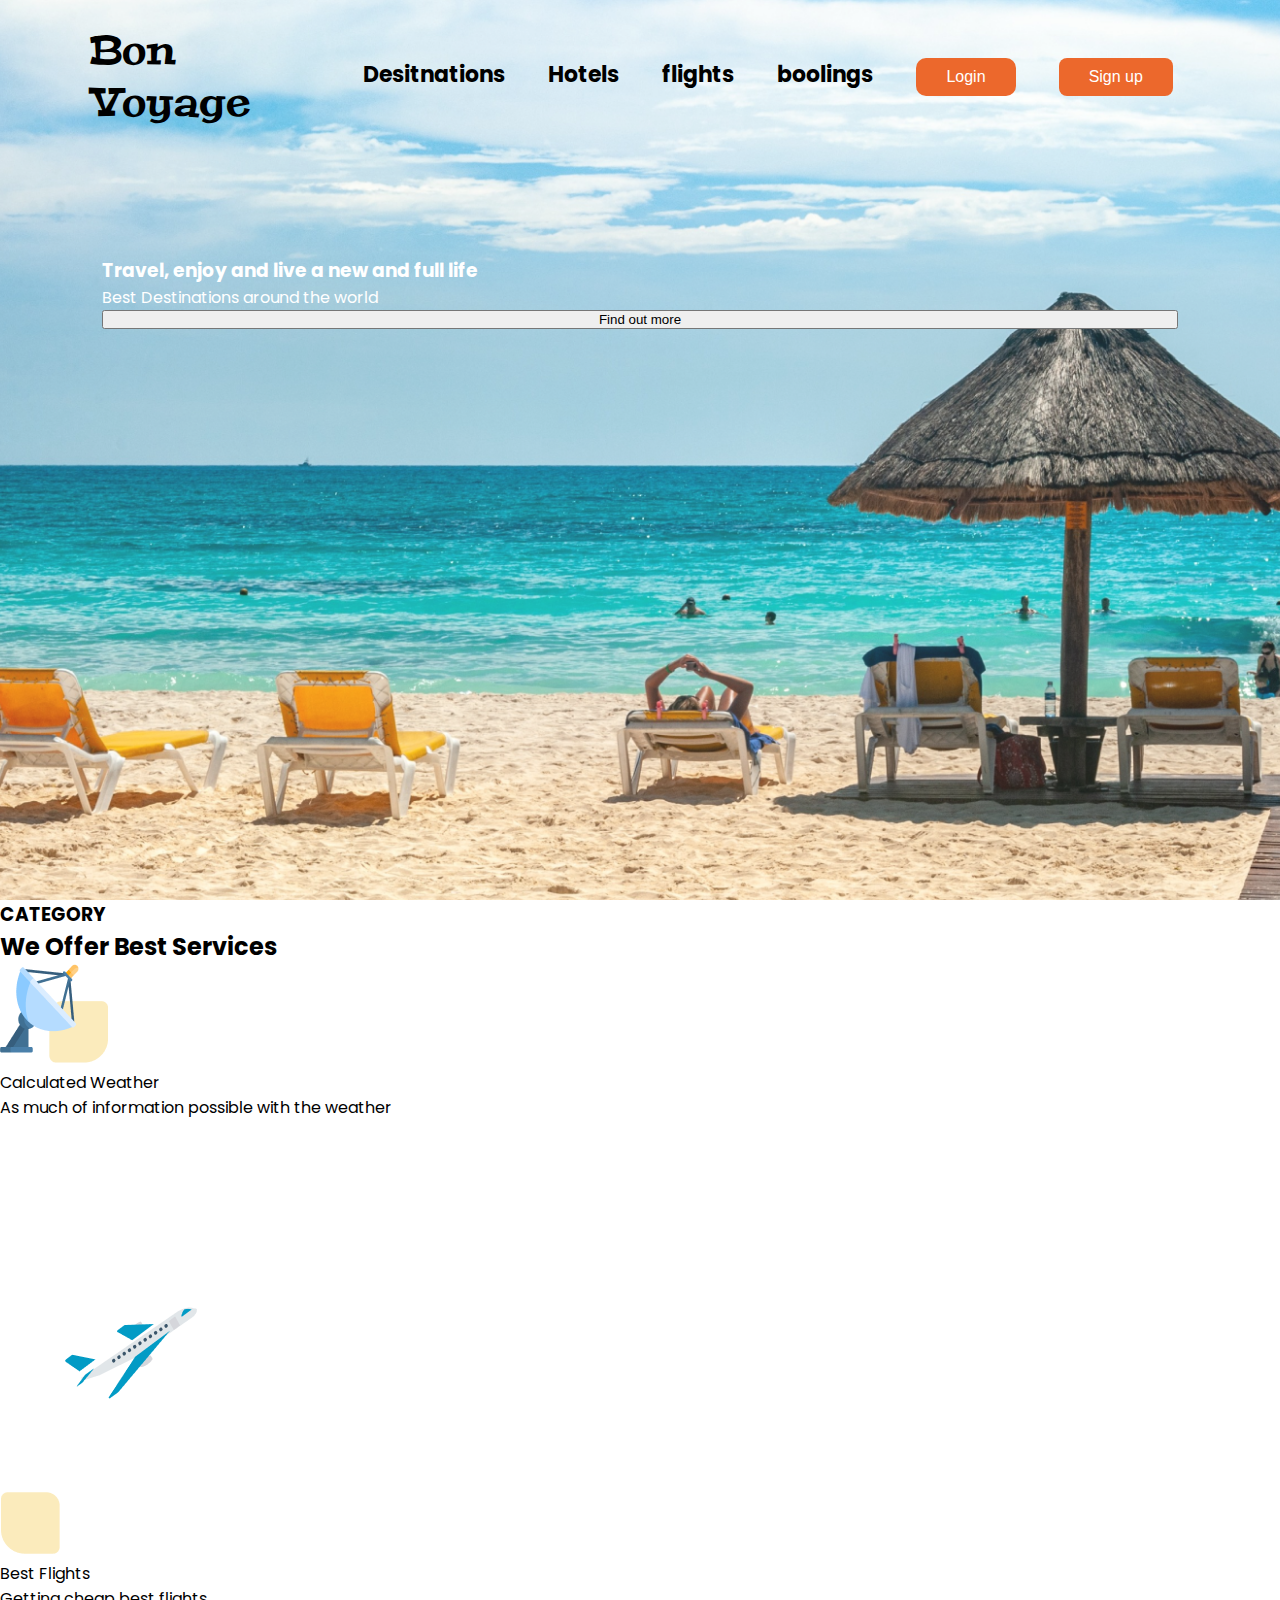
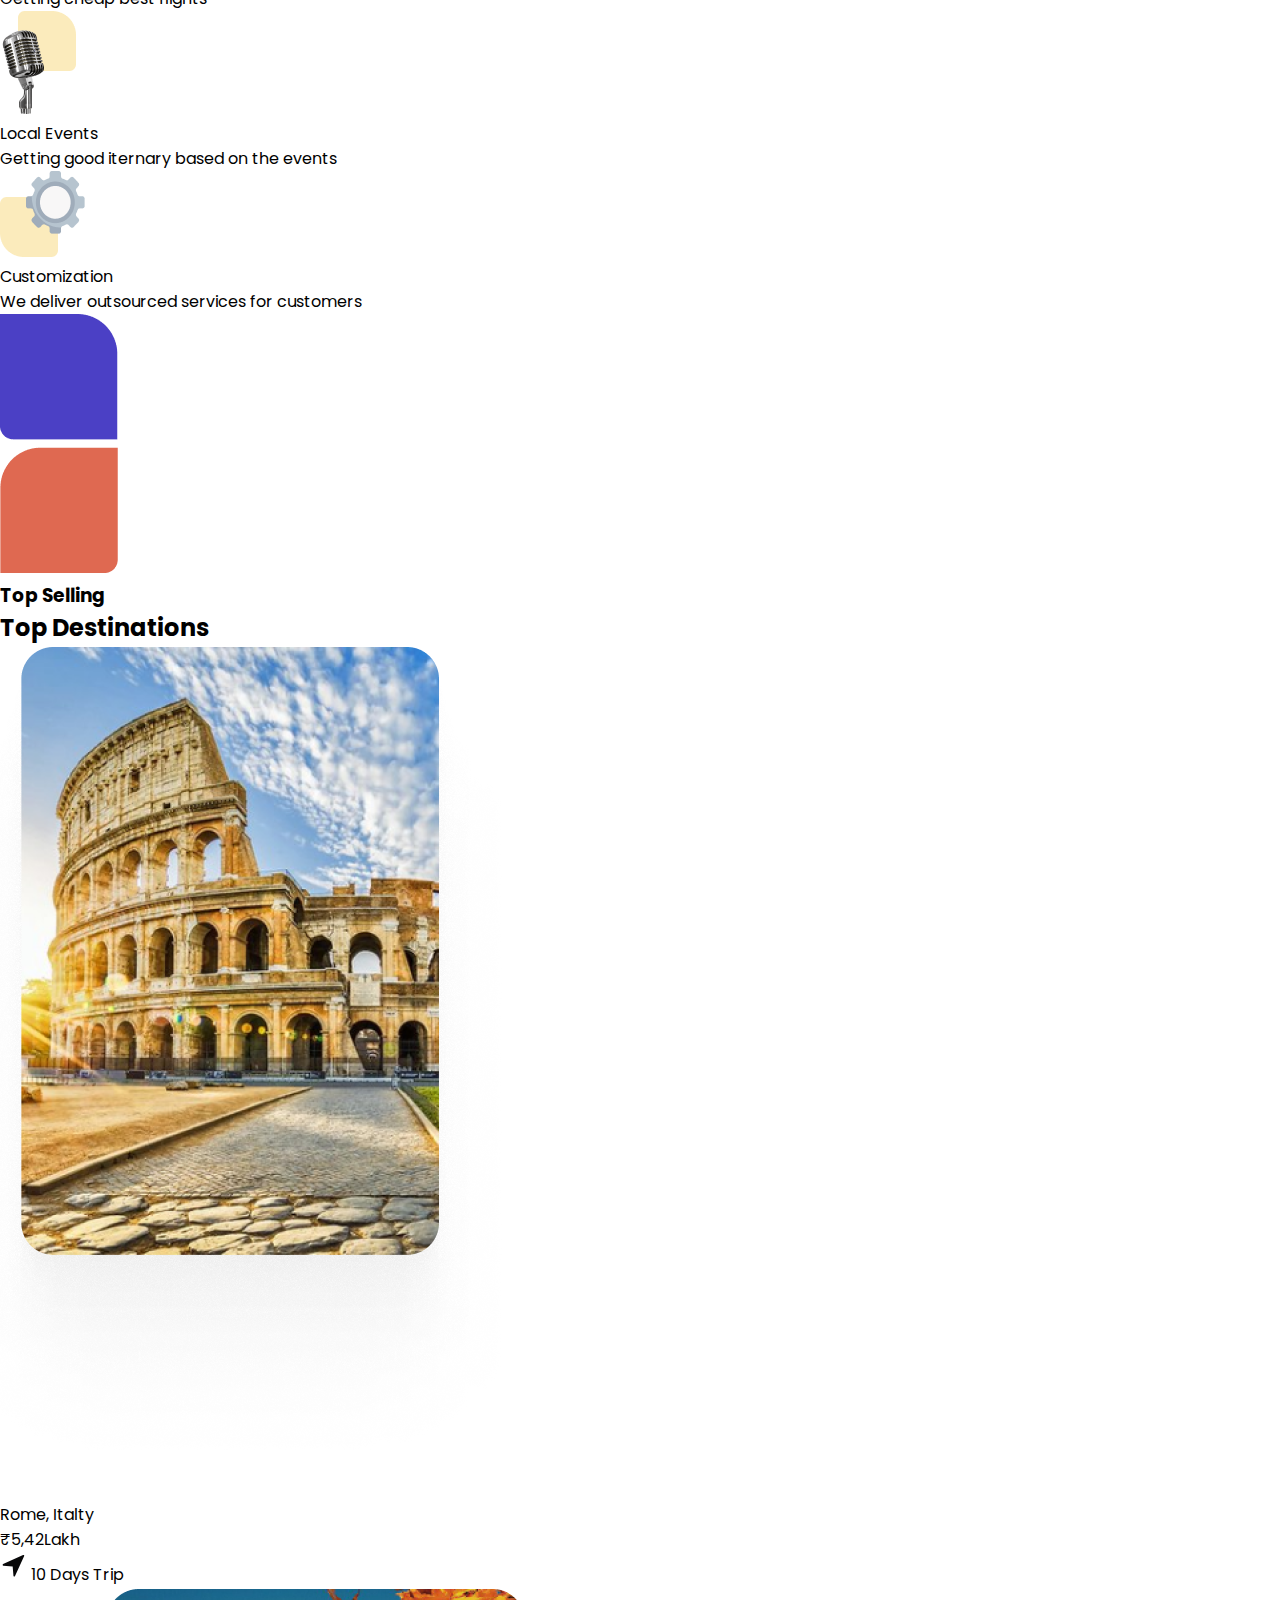
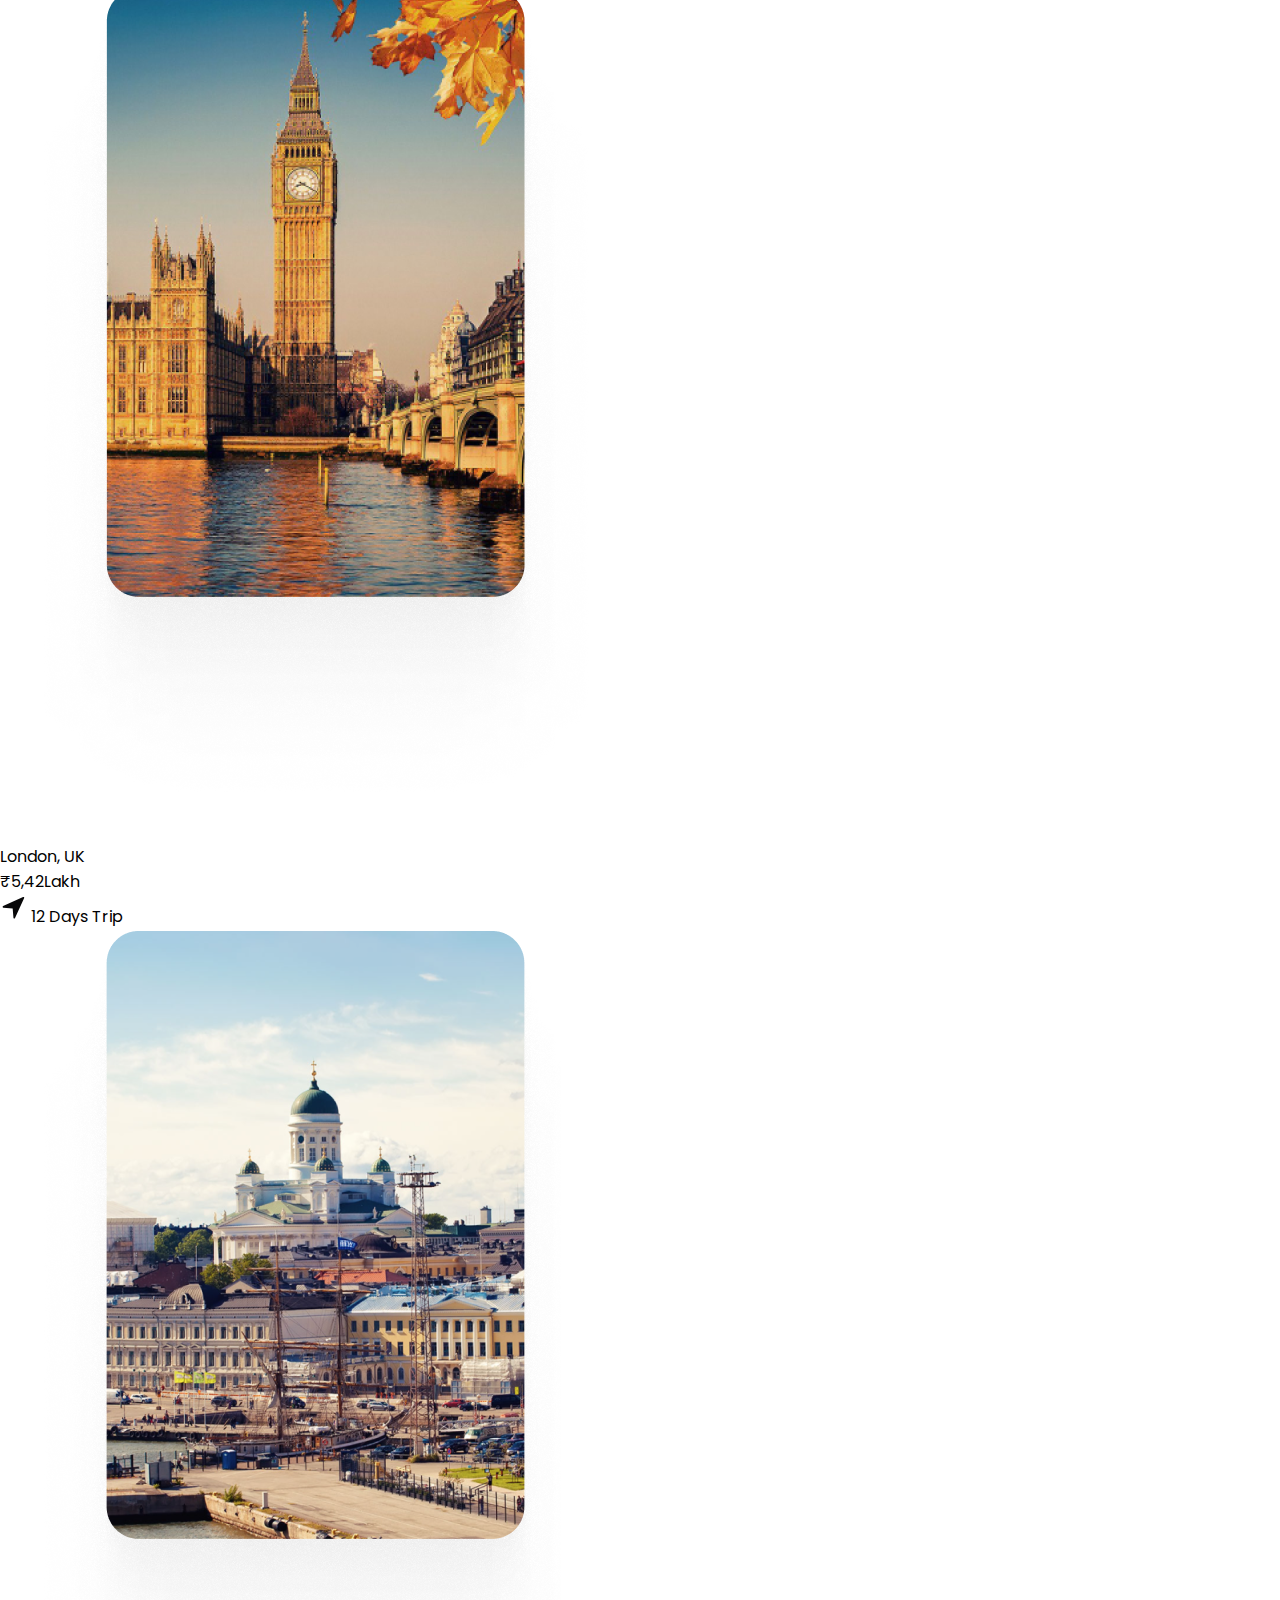
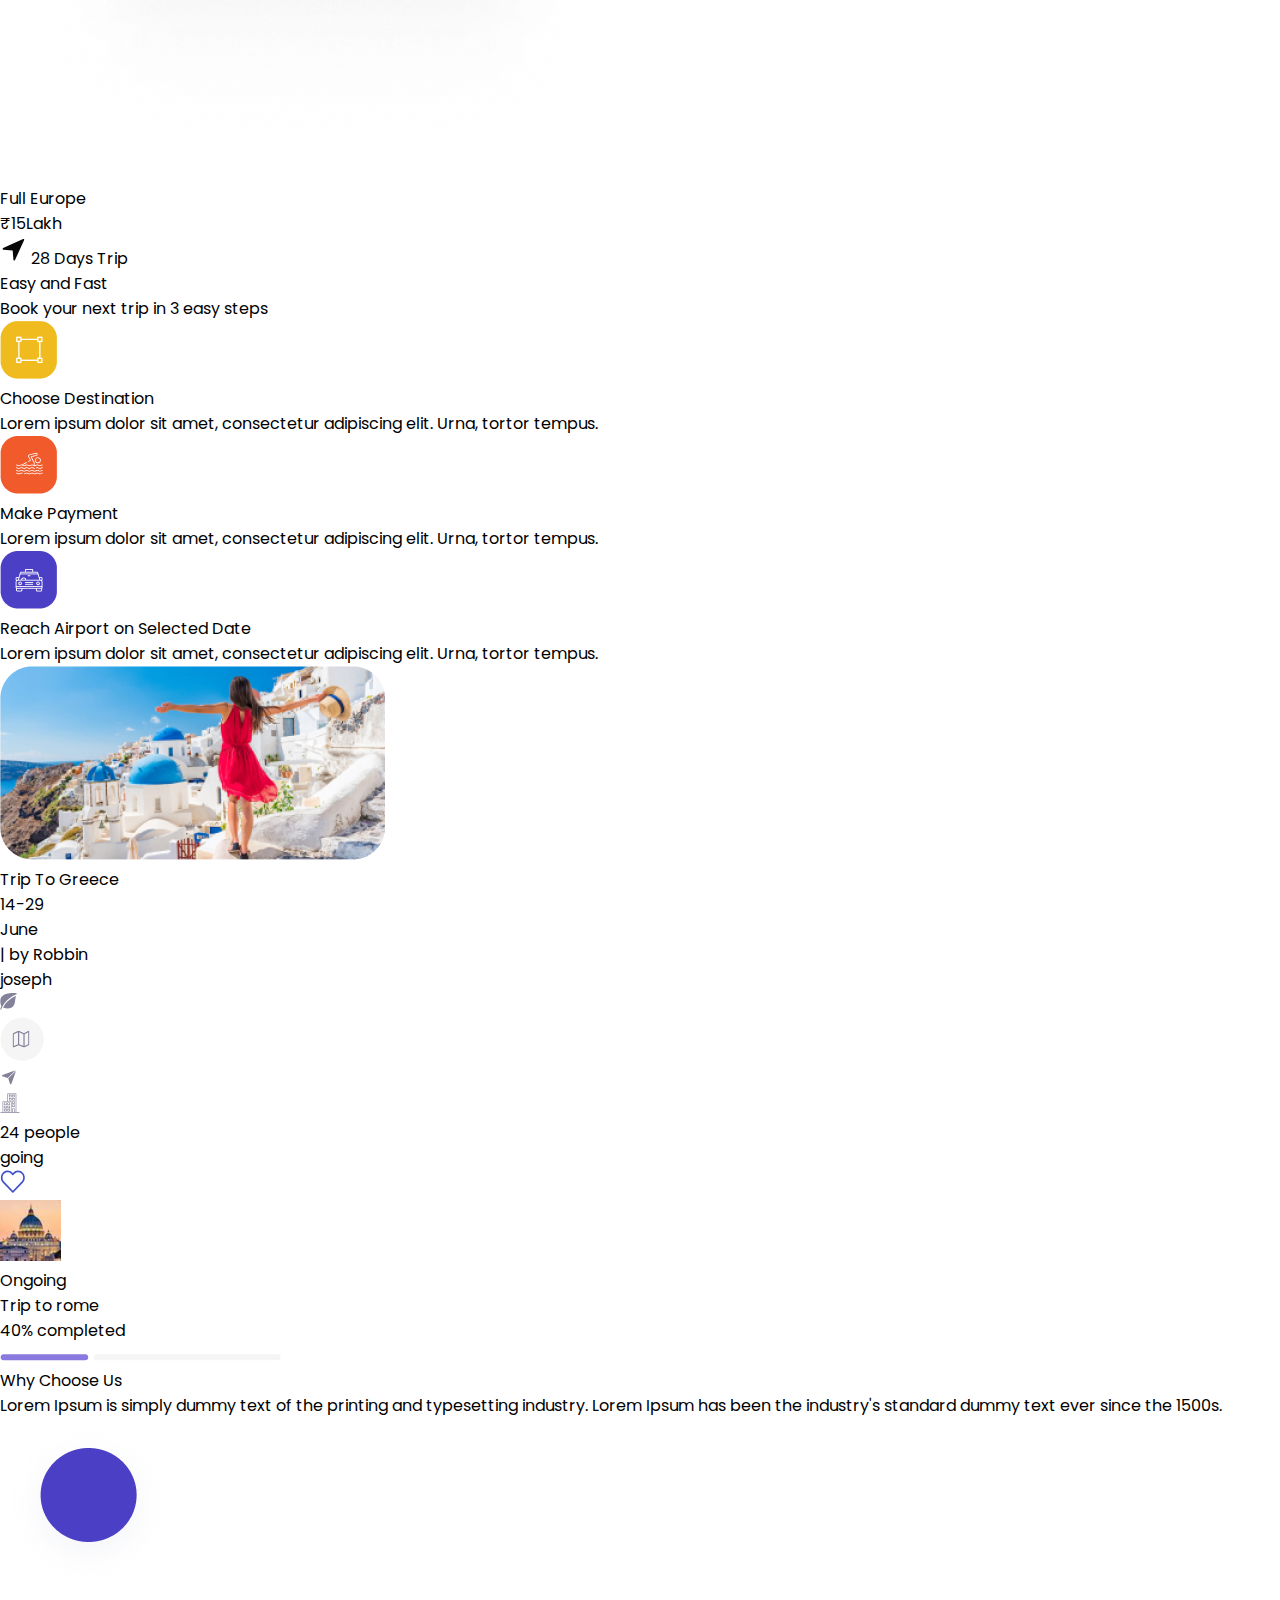
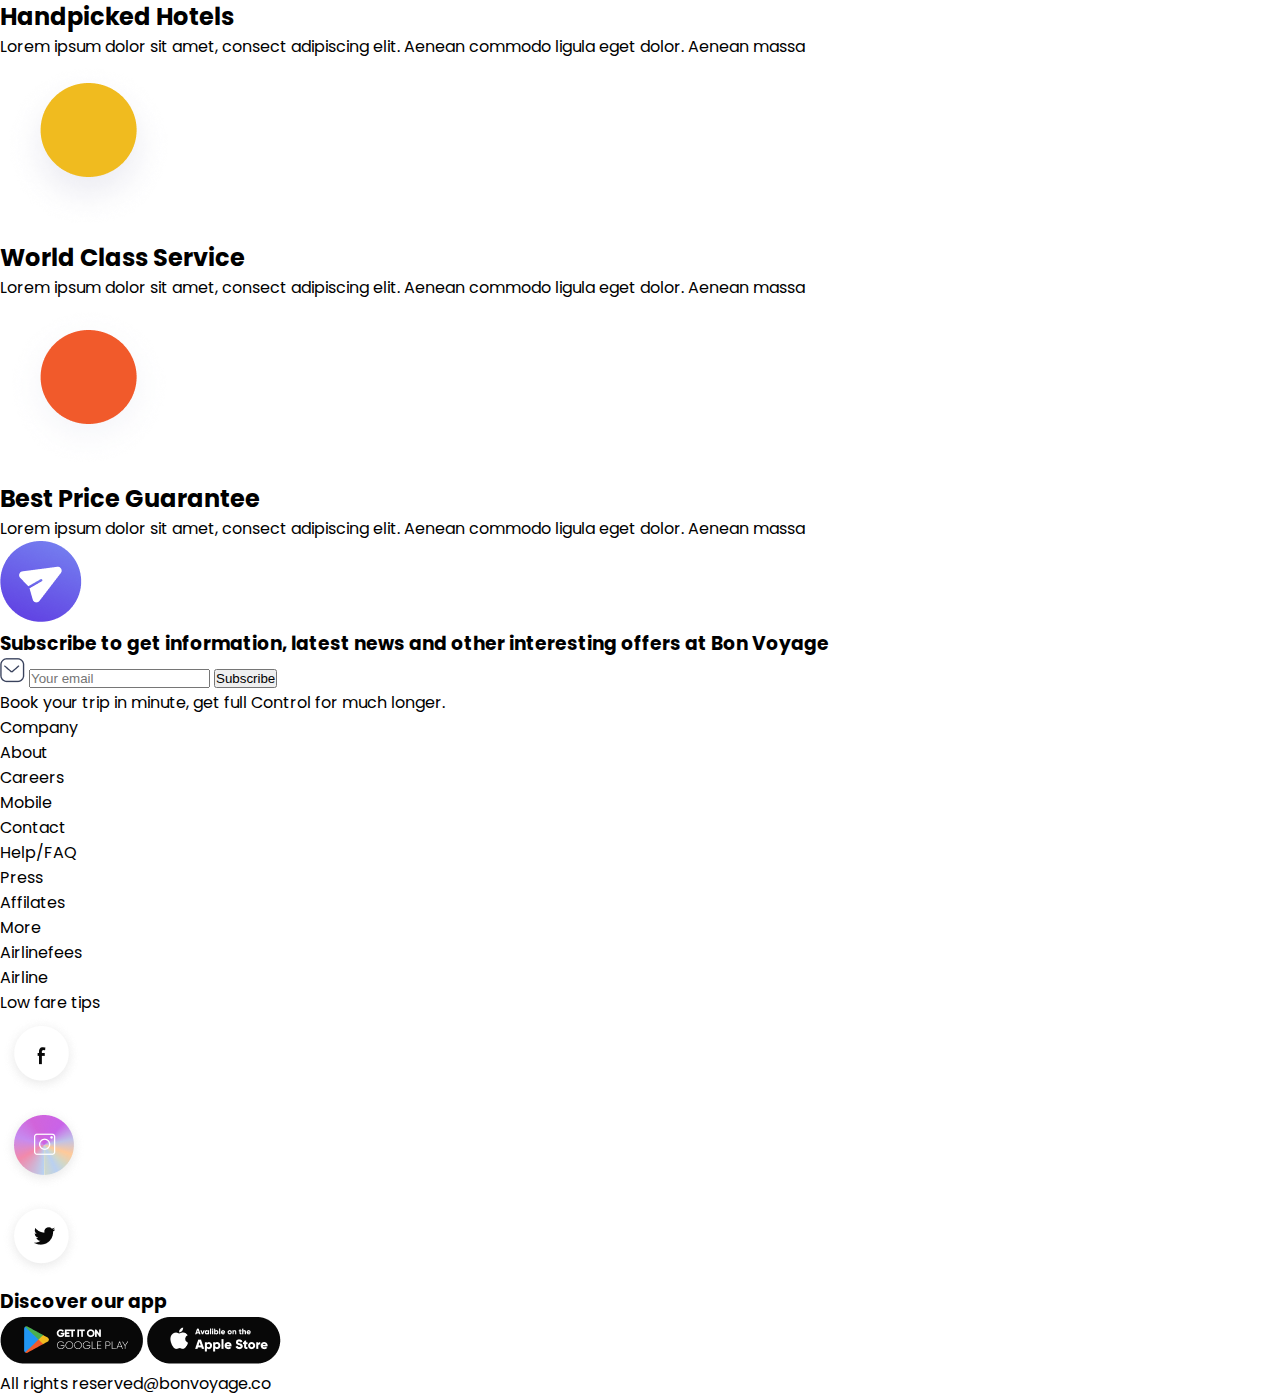
==== task.html @ 0982cab0 "successfully created" ====
<!DOCTYPE html>
<html lang="en">

<head>
  <meta charset="UTF-8">
  <meta name="viewport" content="width=device-width, initial-scale=1.0">
  <title> Travel Landing page </title>
  <link rel="stylesheet" href="./task.css">
  <link rel="preconnect" href="https://fonts.googleapis.com">
  <link rel="preconnect" href="https://fonts.gstatic.com" crossorigin>
  <link href="https://fonts.googleapis.com/css2?family=Montserrat&family=Peralta&family=Poppins:
wght@400;500;600;700&display=swap" rel="stylesheet">
</head>

<body>
  <div class="full-webpage">
    <!-- start header page -->
<section class="main-hero">
    <div class="header">

      <!-- nav bar stars here -->

      <nav class="nav-bar">
        <div class="main-logo">Bon Voyage </div>
        <ul class="nav-items">
          <li>
            <a href="#">Desitnations</a>
          </li>
          <li>
            <a href="#">Hotels</a>
          </li>
          <li>
            <a href="#">flights</a>
          </li>
          <li>
            <a href="#">boolings</a>
          </li>
          <li>
            <button class="login-btn" <a href="#" target="_blank"> Login </a> </button>
          </li>
          <li>
            <button class="signup-btn" <a href="#" target="_blank"> Sign up </a> </button>
          </li>
        </ul>
      </nav>
      <!-- nav bar ends here -->
      <div class=" content-header">

        <h3> Travel, enjoy and live a new and full life </h3>
        <p class="small-lines"> Best Destinations around the world </p>
        <button> <a href="#" class="btn-findoutmore">Find out more</a> </button>

      </div>

    </div>
    <!--  header page ends here -->
</section>
    <!-- category-section starts here -->

    <div class=" category-section ">
      <h3>CATEGORY</h3>
      <h2>We Offer Best Services</h2>
      <div class="categorys">

        <div class="category-detials">
          <img src="./images/Calculated Weather  image.png" alt="Calculated Weather image">
          <p clas="category-name"> Calculated Weather </p>
          <p class="catagry-discription "> As much of information possible with the weather </p>
        </div>

        <div class="category-detials">
          <img src="./images/flight bg.png" alt="">
          <img src="./images/best flights image.png" alt="best flight image">
          <p class="category-name"> Best Flights </p>
          <p class="catagry-discription"> Getting cheap best flights </p>
        </div>

        <div class="category-detials">
          <img src="./images/local events image.png" alt="local events image">
          <p class="category-name"> Local Events </p>
          <p class="catagry-discription"> Getting good iternary based on the events </p>

        </div>

        <div class="category-detials">
          <img src="./images/Customization image.png" alt="Customization image">
          <p class="category-name"> Customization </p>
          <p class="catagry-discription"> We deliver outsourced services for customers </p>

        </div>

        <div class="blue-top">
          <img src="./images/blue border.png" alt="blue border" srcset="">
        </div>
        <div class="red-bottom">
          <img src="./images/red border.png" alt="red border">
        </div>

      </div>

    </div>

    <!-- category-section ends here -->


    <!-- Top Selling section starts here -->

    <div class="top-selling-section">
      <h3> Top Selling </h3>
      <h2> Top Destinations </h2>
      <div class="top-destinations">

        <div class="destinations-name">
          <img src="./images/rome italy image.png" alt="rome italy image">
          <p class="contry-name"> Rome, Italty </p>
          <p class="price"> ₹5,42Lakh </p>
          <img src="./images/arrow icon.svg" alt="arrow icon"> 10 Days Trip

        </div>

        <div class="destinations-name">
          <img src="./images/london UK image.png" alt="london uk image">
          <p class="contry-name"> London, UK </p>
          <p class="price"> ₹5,42Lakh </p>
          <img src="./images/arrow icon.svg"> 12 Days Trip


        </div>

        <div class="destinations-name">
          <img src="images/full erope image.png" alt=" full eroupe">
          <p class="contry-name"> Full Europe </p>
          <p class="price"> ₹15Lakh </p>
          <img src="./images/arrow icon.svg"> 28 Days Trip
        </div>


      </div>

    </div>

    <!-- top selling section end here -->

    <!-- booking section starts here -->

    <div class="bookig-section">

      <!-- left part starts here -->
      <div class="left-part">
        <p class="subtopick"> Easy and Fast</p>
        <p class=main-topick> Book your next trip
          in 3 easy steps</p>

        <div class="booking-steps">
          <div class="step">
            <img src="./images/Choose Destination image.png">
            <p class="method"> Choose Destination </p>
            <p class="method-dis"> Lorem ipsum dolor sit amet, consectetur
              adipiscing elit. Urna, tortor tempus. </p>

          </div>

          <div class="step">
            <img src="./images/Make Payment image.png">
            <p class="method">Make Payment </p>
            <p class="method-dis"> Lorem ipsum dolor sit amet, consectetur
              adipiscing elit. Urna, tortor tempus. </p>

          </div>

          <div class="step">
            <img src="./images/Reach Airport on Selected Date image.png">
            <p class="method"> Reach Airport on Selected Date </p>
            <p class="method-dis"> Lorem ipsum dolor sit amet, consectetur
              adipiscing elit. Urna, tortor tempus. </p>

          </div>




        </div>
      </div>
      <!-- left part end here -->

      <!-- right part starts here  -->

      <div class="right-part">
        <div class="tripto-greece">
          <img src="./images/trip to greece image (1).png">
          <p class="greece-tittle"> Trip To Greece </p>
          <p class="date"> 14-29
            <br>June
          </p>
          <p class="per-name"> | by Robbin <br> joseph</p>
          <ul class="icons">
            <li> <img src="./images/leaf 1.svg" alt="leaf icon"> </li>
            <li> <img src="./images/map icon.svg" alt="map icon"> </li>
            <li> <img src="./images/send 2.svg" alt="send icon"></li>
          </ul>
          <img src="./images/building 1.svg">
          <p> 24 people <br>going</p>
          <img src="./images/heart (6) 1.svg" alt="">

        </div>
        <div class="tipto-rome">
          <img src="./images/trip to rome image.png" alt="rome image">
          <p class="ongoing"> Ongoing </p>
          <p class="tittle-rome"> Trip to rome</p>
          <p class="abt-rome"> <span>40%</span> completed</p>
          <img src="./images/blue line.svg">
          <img src="./images/wthite line.svg" alt="">
        </div>

      </div>
      <!-- right part ends here -->
    </div>

    <!-- booking section ends here -->

    <!-- why choose us section starts here  -->
    <div class="Why-Choose-Us">
      <p class=" choose-us-tittle">Why Choose Us</p>
      <p class="choose-us-sub"> Lorem Ipsum is simply dummy text of the printing and typesetting industry.
        Lorem Ipsum has been the industry's standard dummy text ever since the 1500s.</p>
    </div>

    <!-- why choose us section ends here  -->

    <!-- review section starts here -->
    <div class="review">
      <div class="review-type">
        <img src="images/Handpicked Hotels bg image (1).png">
        <img src="./images/Handpicked Hotels cnter image.png">
        <h2 class="review-heading"> Handpicked Hotels</h2>
        <p class="rew=view-dis"> Lorem ipsum dolor sit amet, consect adipiscing elit.
          Aenean commodo ligula eget dolor. Aenean massa</p>
      </div>
      <div class="review-type">
        <img src="./images/World Class Service bg image.png">
        <img src="./images/World Class Service center image.png">
        <h2 class="review-heading"> World Class Service</h2>
        <p class="rew=view-dis"> Lorem ipsum dolor sit amet, consect adipiscing elit.
          Aenean commodo ligula eget dolor. Aenean massa</p>

      </div>
      <div class="review-type">
        <img src="./images/Best Price Guarantee bg image.png">
        <img src="./images/Best Price Guarantee center image.png">
        <h2 class="review-heading"> Best Price Guarantee</h2>
        <p class="rew=view-dis"> Lorem ipsum dolor sit amet, consect adipiscing elit.
          Aenean commodo ligula eget dolor. Aenean massa</p>
      </div>

    </div>
    <!-- review section ends here -->

    <!-- Subscribe section starts here -->

    <div class="subscribe">
      <img src="./images/messege logo.png">
      <h3 class="subscribe-tittle"> Subscribe to get information, latest news and other
        interesting offers at Bon Voyage</h3>
      <div class="submition-box">
        <img src="./images/email logo.png">
        <input type="email" class="email" placeholder="Your email">
        <button class="subscribe-btn"> Subscribe </button>
      </div>
    </div>
    <!-- Subscribe section ends here -->

    <!-- footer starts here -->
    <div class="footer">
      <p class="p-content">Book your trip in minute, get full
        Control for much longer.
      </p>
      <div footer-data>
        <ul class="detials"> Company
          <li>About</li>
          <li>Careers</li>
          <li>Mobile</li>
        </ul>
        <ul class="detials"> Contact
          <li>Help/FAQ</li>
          <li>Press</li>
          <li>Affilates</li>
        </ul>
        <ul class="detials"> More
          <li>Airlinefees</li>
          <li>Airline</li>
          <li>Low fare tips</li>
        </ul>
        <div class="footer-right">
          <div class="social-media">
            <div class="fb-icon">
              <a href="#" target="_blank"> <img src="./images/fb icon.png">
            </div>
            <div class="insta-icon">
              <a href="#" target="_blank"> <img src="./images/insta icon.png">

            </div>
            <div class="twitter">
              <a href="#" target="_blank"> <img src="./images/twitter icon.png">

            </div>

          </div>

          <h3 class="media-dis"> Discover our app </h3>

          <div class="store">
            <a href="#" target="_blank"> <img src="./images/play store image.png"></a>
            <a href="#" target="_blank"> <img src="./images/apple store image.png"></a>

          </div>

        </div>


      </div>
      <p class="all-rights">All rights reserved@bonvoyage.co</p>
    </div>
    <!-- footer ends here -->

  </div>



</body>

</html>
---- task.css ----
*{
   margin:0;
   padding: 0;
   box-sizing: border-box;
 }
 body{
   font-family: 'Poppins', sans-serif;
 }
 .main-hero {
   background: url("./images/task\ bg\ image.png");
   width: 100%;
   height: 100vh;
   background-position: center;
   background-repeat: no-repeat;
   background-size: cover;
}
/* .main-hero::before{
   content: "";
  position: absolute;
  left: 0; right: 0;
  top: 0; bottom: 0;
  background: rgba(0,0,0,.5);
} */
 .main-logo{
   font-family: Peralta;
   font-size: 40px;
   font-weight: 400;
   line-height: 52px;
   letter-spacing: 0em;
   text-align: left;
   padding: 25px;
   display: inline-block;
   width: 20%;
 }
.nav-bar{
   display: flex;
   justify-content: center;
   align-items: center;
}
ul.nav-items {
   display: flex;
   justify-content: space-evenly;
   width: 70%;
}
button.login-btn {
   background: #EC682C;
   color: #fff;
   padding: 10px 30px;
   outline: none;
   border: none;
   font-size: 16px;
   border-radius: 10px;
   cursor: pointer;
}
button.signup-btn{
   background: #EC682C;
   color: #fff;
   padding: 10px 30px;
   outline: none;
   border: none;
   font-size: 16px;
   border-radius: 8px;
   cursor: pointer;
}
a{
   text-decoration: none;
   color: #000;
}
li {
   list-style-type: none;
}
.nav-items li a{
   color:#000;
   font-weight:700;
   font-size: 22px;
}
.content-header {
   display: flex;
   justify-content: center;
   flex-direction: column;
   margin: 52px;
   /* background-color: #000; */
   color: #fff;
   padding: 50px;
}
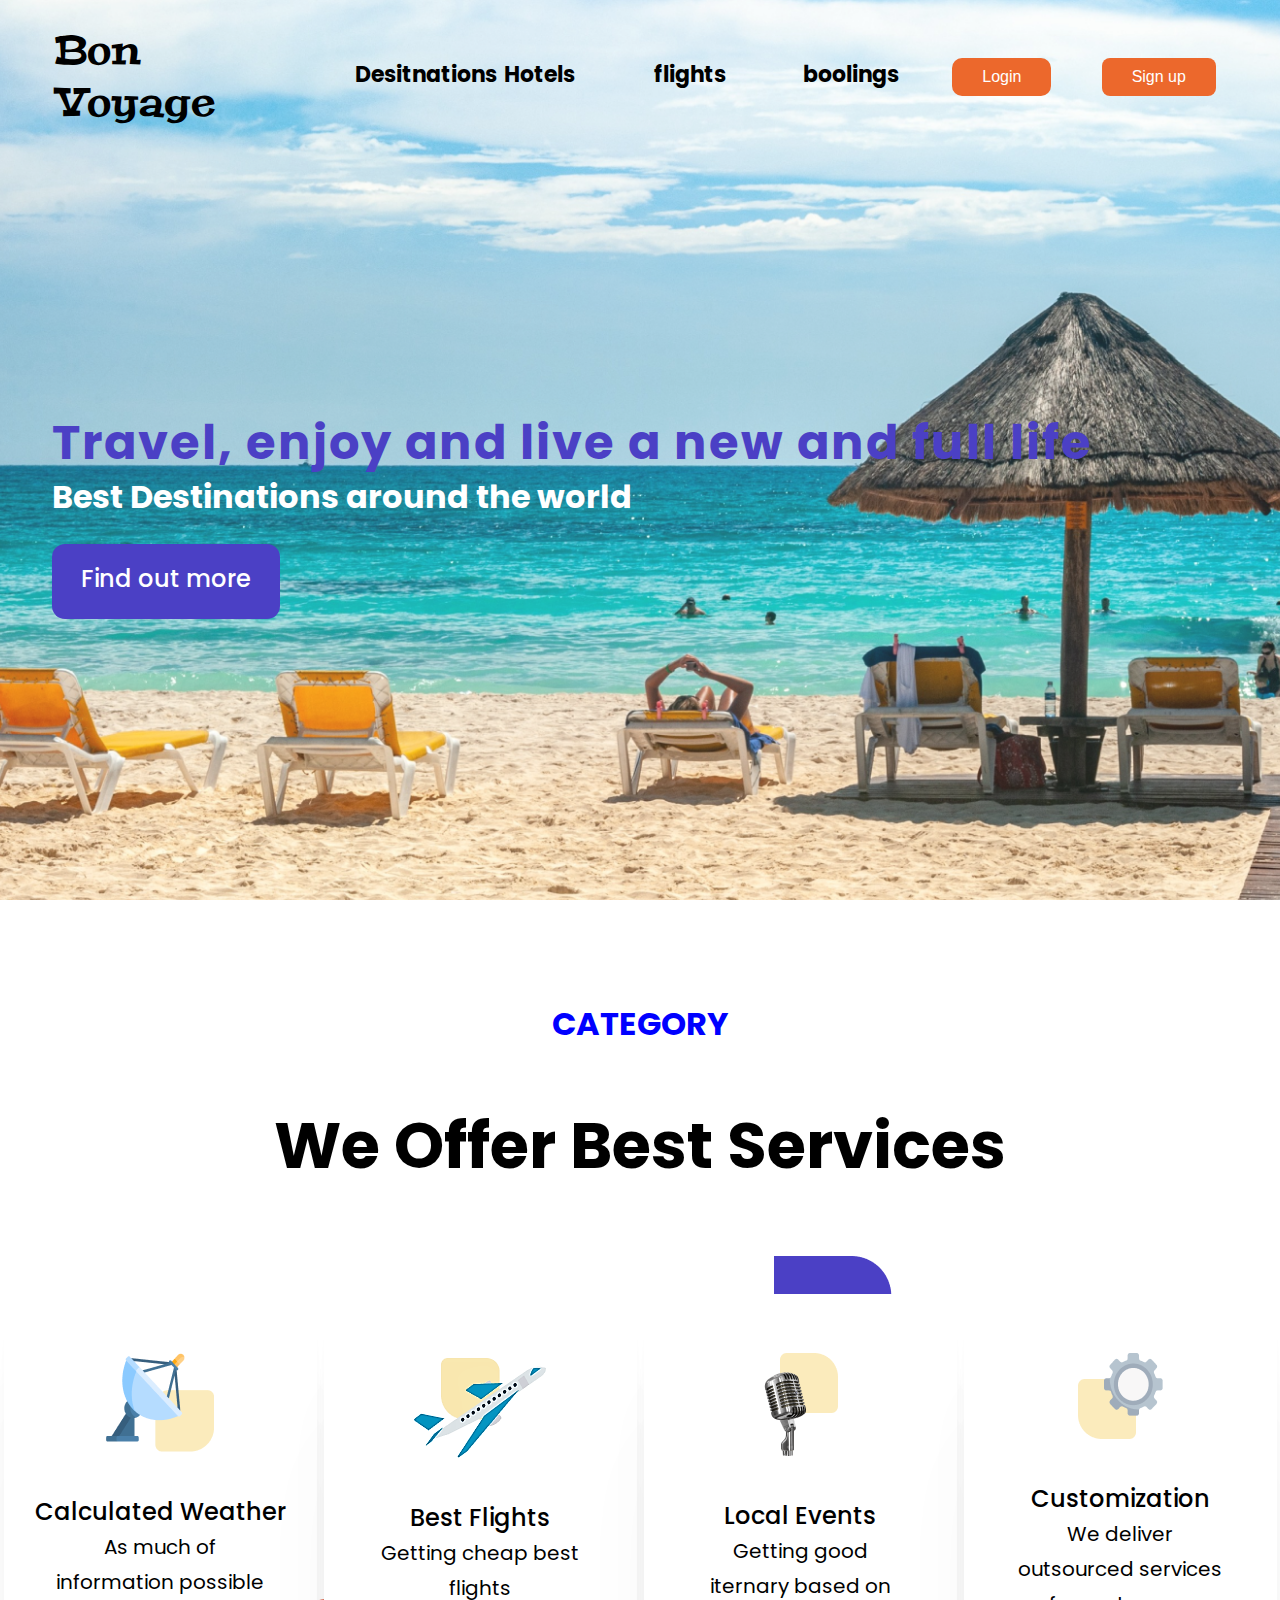
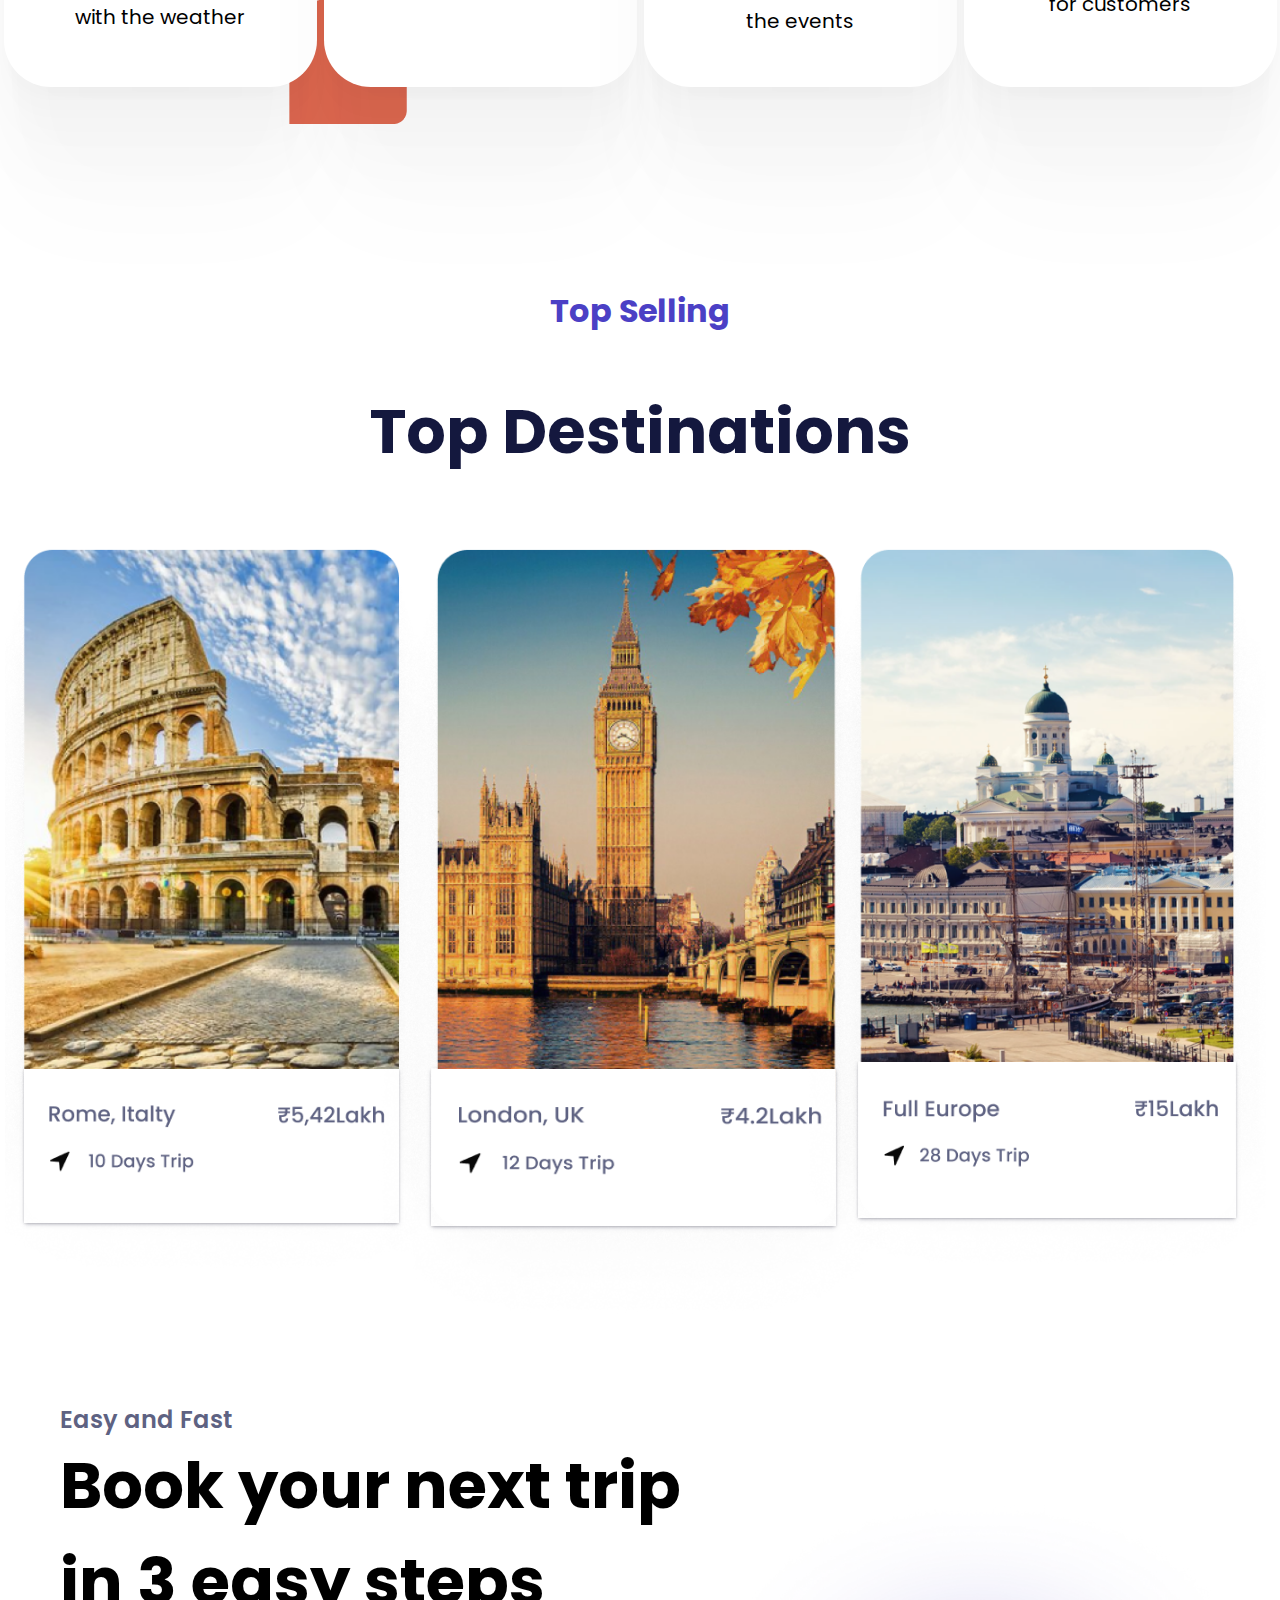
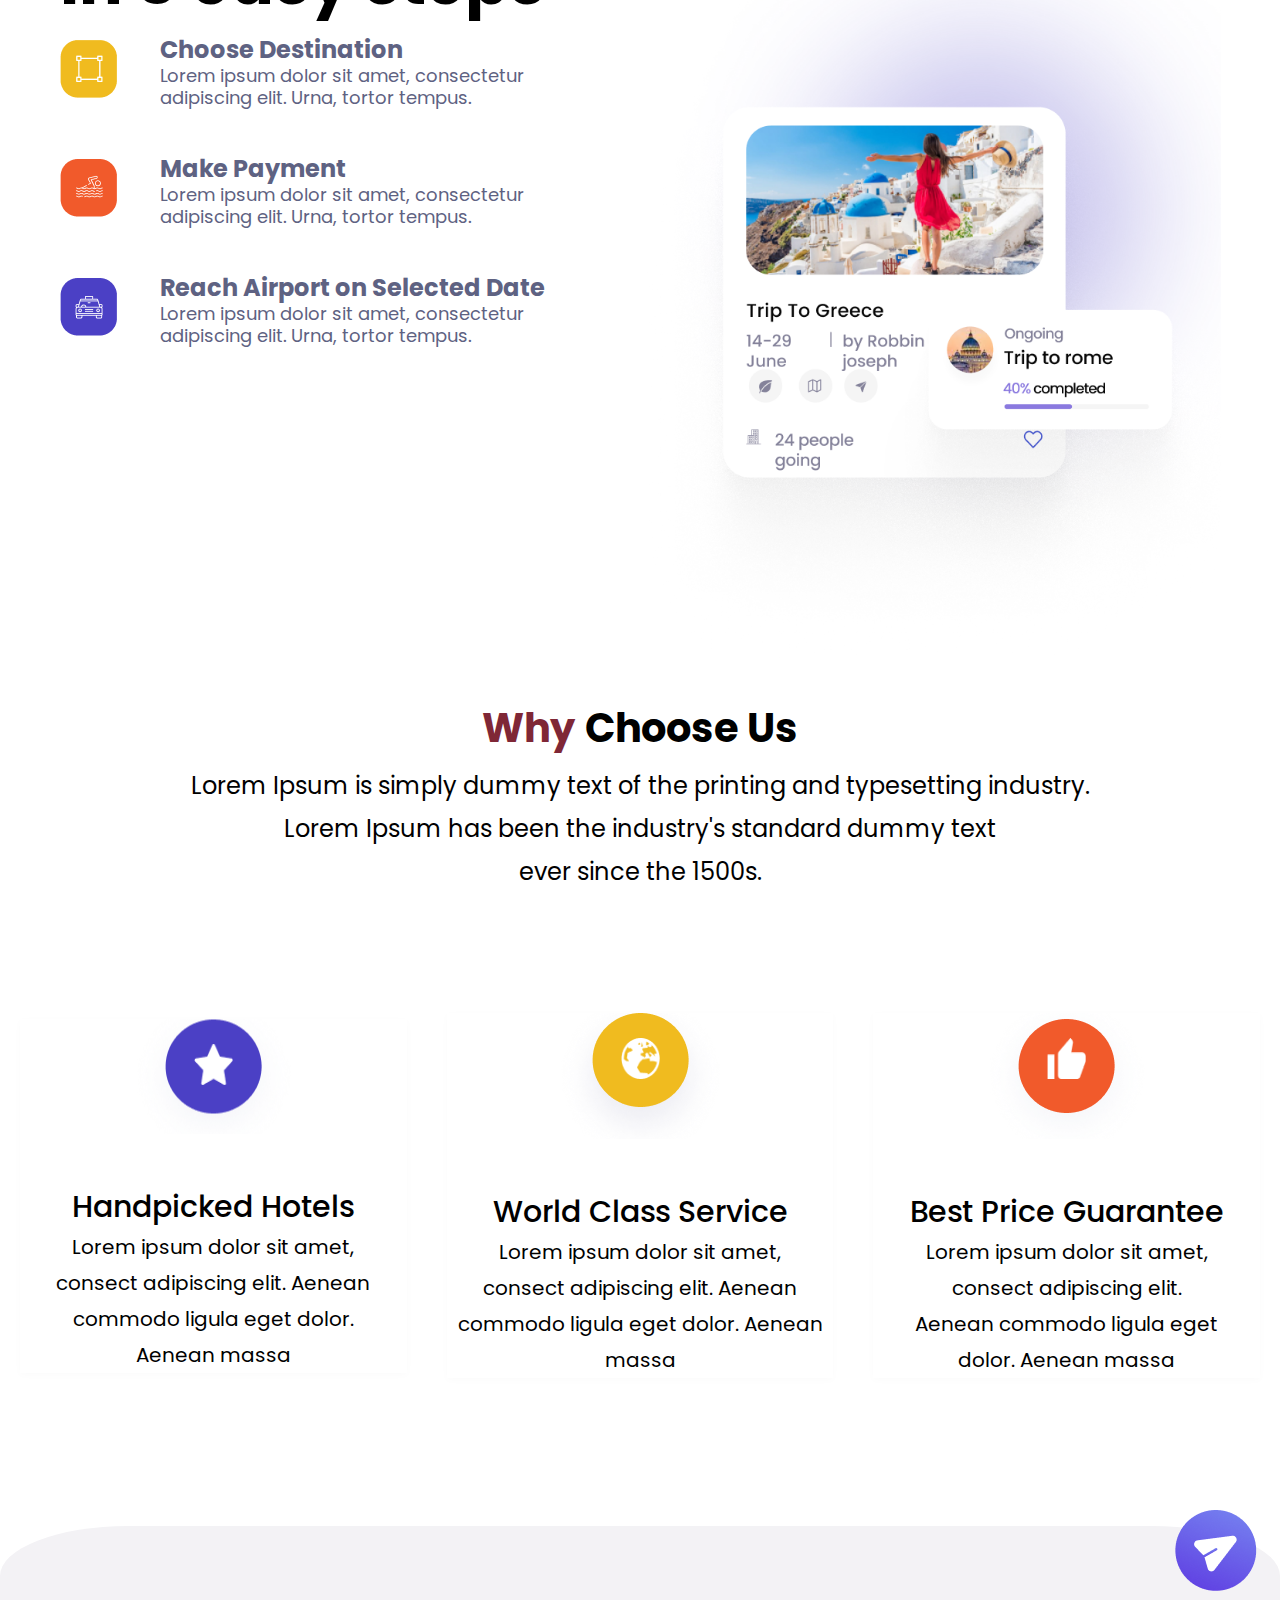
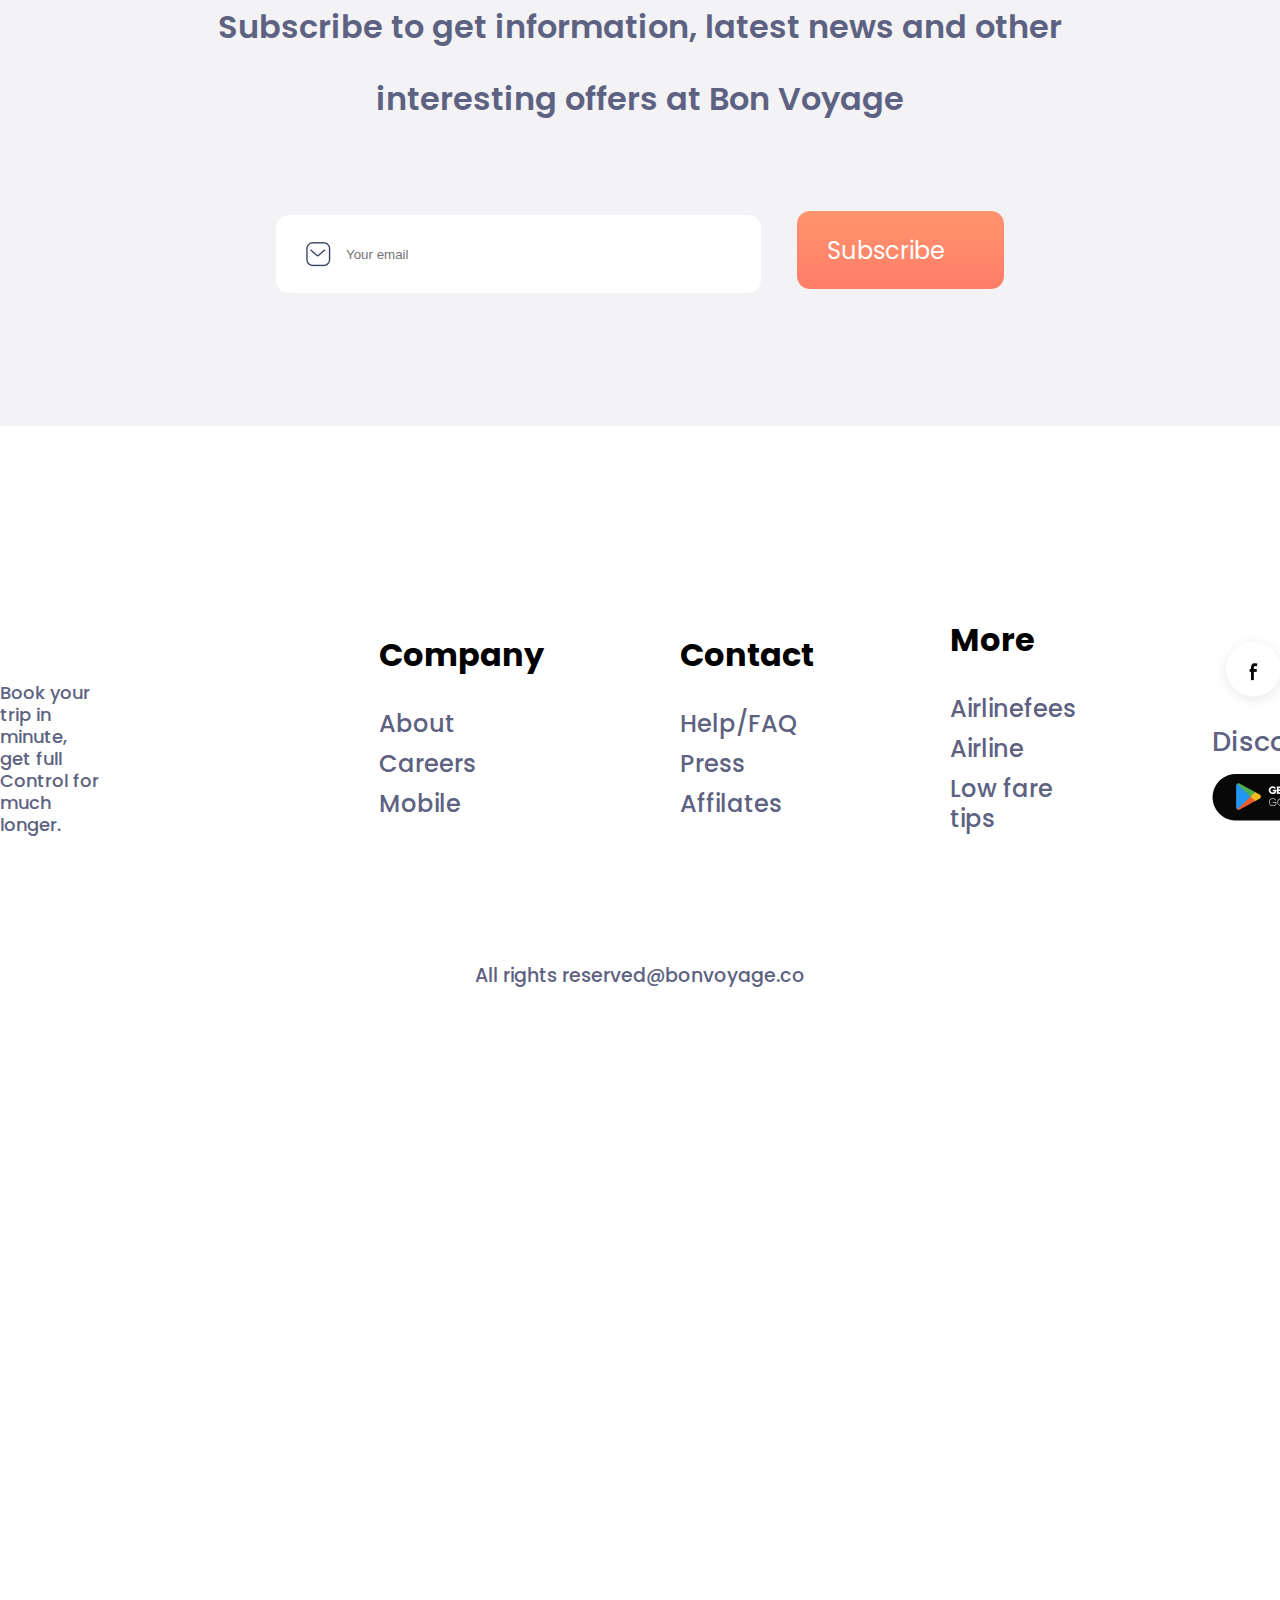
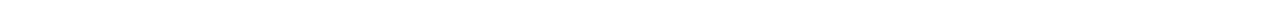
==== commit ad6969ac: "project created" ====
--- a/task.html
+++ b/task.html
@@ -15,46 +15,48 @@
 <body>
   <div class="full-webpage">
     <!-- start header page -->
-<section class="main-hero">
-    <div class="header">
-
-      <!-- nav bar stars here -->
-
-      <nav class="nav-bar">
-        <div class="main-logo">Bon Voyage </div>
-        <ul class="nav-items">
-          <li>
-            <a href="#">Desitnations</a>
-          </li>
-          <li>
-            <a href="#">Hotels</a>
-          </li>
-          <li>
-            <a href="#">flights</a>
-          </li>
-          <li>
-            <a href="#">boolings</a>
-          </li>
-          <li>
-            <button class="login-btn" <a href="#" target="_blank"> Login </a> </button>
-          </li>
-          <li>
-            <button class="signup-btn" <a href="#" target="_blank"> Sign up </a> </button>
-          </li>
-        </ul>
-      </nav>
-      <!-- nav bar ends here -->
-      <div class=" content-header">
-
-        <h3> Travel, enjoy and live a new and full life </h3>
-        <p class="small-lines"> Best Destinations around the world </p>
-        <button> <a href="#" class="btn-findoutmore">Find out more</a> </button>
-
-      </div>
-
-    </div>
-    <!--  header page ends here -->
-</section>
+    <section class="main-hero">
+      <div class="header">
+
+        <!-- nav bar stars here -->
+
+        <nav class="nav-bar">
+          <div class="main-logo">Bon Voyage </div>
+          <ul class="nav-items">
+            <li>
+              <a href="#">Desitnations</a>
+            </li>
+            <li>
+              <a href="#">Hotels</a>
+            </li>
+            <li>
+              <a href="#">flights</a>
+            </li>
+            <li>
+              <a href="#">boolings</a>
+            </li>
+            <li>
+              <button class="login-btn" <a href="" target="_blank"> Login </a> </button>
+            </li>
+            <li>
+              <button class="signup-btn" <a
+                href="https://www.goindigo.in/member/registration.html?linkNav=Sign%20Up%7C%7CLogin%20Popup"
+                target="_blank"> Sign up </a>
+            </li>
+          </ul>
+        </nav>
+        <!-- nav bar ends here -->
+        <div class=" content-header">
+
+          <h3> Travel, enjoy and live a new and full life </h3>
+          <p class="small-lines"> Best Destinations around the world </p>
+          <a href="#" class="btn-findoutmore">Find out more </a>
+
+        </div>
+
+      </div>
+      <!--  header page ends here -->
+    </section>
     <!-- category-section starts here -->
 
     <div class=" category-section ">
@@ -65,36 +67,41 @@
         <div class="category-detials">
           <img src="./images/Calculated Weather  image.png" alt="Calculated Weather image">
           <p clas="category-name"> Calculated Weather </p>
-          <p class="catagry-discription "> As much of information possible with the weather </p>
+          <p class="catagory-discription "> As much of <br>information possible <br> with the weather </p>
         </div>
 
         <div class="category-detials">
-          <img src="./images/flight bg.png" alt="">
-          <img src="./images/best flights image.png" alt="best flight image">
+
+          <img src="./images/FIGHT NEW.png" alt="best flight image">
+
           <p class="category-name"> Best Flights </p>
-          <p class="catagry-discription"> Getting cheap best flights </p>
-        </div>
+          <p class="catagory-discription"> Getting cheap best <br>flights </p>
+          <div class="orange-rectangel"><img src="./images/red border.png"
+              style="display: flex; margin-top:120px; padding-right:px" alt="red border"></div>
+        </div>
+
 
         <div class="category-detials">
           <img src="./images/local events image.png" alt="local events image">
           <p class="category-name"> Local Events </p>
-          <p class="catagry-discription"> Getting good iternary based on the events </p>
+          <p class="catagory-discription"> Getting good <br> iternary based on <br> the events </p>
 
         </div>
 
         <div class="category-detials">
+          <div class="blue-border"><img src="./images/blue border.png" alt="blue border" srcset=""></div>
           <img src="./images/Customization image.png" alt="Customization image">
           <p class="category-name"> Customization </p>
-          <p class="catagry-discription"> We deliver outsourced services for customers </p>
-
-        </div>
-
-        <div class="blue-top">
+          <p class="catagory-discription"> We deliver <br> outsourced services <br> for customers </p>
+
+        </div>
+
+        <!-- <div class="blue-top">
           <img src="./images/blue border.png" alt="blue border" srcset="">
-        </div>
-        <div class="red-bottom">
-          <img src="./images/red border.png" alt="red border">
-        </div>
+        </div> 
+         <div class="red-bottom">
+          <img src="./images/red border.png" alt="red border"> -->
+
 
       </div>
 
@@ -106,36 +113,29 @@
     <!-- Top Selling section starts here -->
 
     <div class="top-selling-section">
-      <h3> Top Selling </h3>
+      <h1> Top Selling </h1>
       <h2> Top Destinations </h2>
-      <div class="top-destinations">
-
-        <div class="destinations-name">
-          <img src="./images/rome italy image.png" alt="rome italy image">
-          <p class="contry-name"> Rome, Italty </p>
-          <p class="price"> ₹5,42Lakh </p>
-          <img src="./images/arrow icon.svg" alt="arrow icon"> 10 Days Trip
-
-        </div>
-
-        <div class="destinations-name">
-          <img src="./images/london UK image.png" alt="london uk image">
-          <p class="contry-name"> London, UK </p>
-          <p class="price"> ₹5,42Lakh </p>
-          <img src="./images/arrow icon.svg"> 12 Days Trip
-
-
-        </div>
-
-        <div class="destinations-name">
-          <img src="images/full erope image.png" alt=" full eroupe">
-          <p class="contry-name"> Full Europe </p>
-          <p class="price"> ₹15Lakh </p>
-          <img src="./images/arrow icon.svg"> 28 Days Trip
-        </div>
-
-
-      </div>
+
+      <div class="full-img">
+        <div class="cnt-img">
+          <img class="top-img" src="./images/rome italy image.png">
+          <img class="bottom-img" src="./images/rome  new.png">
+        </div>
+
+        <div class="cnt-img ">
+          <img class="top-img2" src="./images/london UK image.png">
+          <img class="bottom-img2" src="./images/london new.png">
+        </div>
+        <div class="cnt-img">
+          <img class="top-img3" src="./images/full erope image.png">
+          <img class="bottom-img3" src="./images/full erope dis.png">
+        </div>
+      </div>
+
+
+
+
+
 
     </div>
 
@@ -148,31 +148,37 @@
       <!-- left part starts here -->
       <div class="left-part">
         <p class="subtopick"> Easy and Fast</p>
-        <p class=main-topick> Book your next trip
+        <p class=main-topick> Book your next trip<br>
           in 3 easy steps</p>
 
         <div class="booking-steps">
           <div class="step">
             <img src="./images/Choose Destination image.png">
-            <p class="method"> Choose Destination </p>
-            <p class="method-dis"> Lorem ipsum dolor sit amet, consectetur
-              adipiscing elit. Urna, tortor tempus. </p>
+            <div class="dis-for-step">
+              <p class="method"> Choose Destination </p>
+              <p class="method-dis"> Lorem ipsum dolor sit amet, consectetur<br>
+                adipiscing elit. Urna, tortor tempus. </p>
+            </div>
 
           </div>
 
           <div class="step">
             <img src="./images/Make Payment image.png">
-            <p class="method">Make Payment </p>
-            <p class="method-dis"> Lorem ipsum dolor sit amet, consectetur
-              adipiscing elit. Urna, tortor tempus. </p>
+            <div class="dis-for-step">
+              <p class="method">Make Payment </p>
+              <p class="method-dis"> Lorem ipsum dolor sit amet, consectetur<br>
+                adipiscing elit. Urna, tortor tempus. </p>
+            </div>
 
           </div>
 
           <div class="step">
             <img src="./images/Reach Airport on Selected Date image.png">
-            <p class="method"> Reach Airport on Selected Date </p>
-            <p class="method-dis"> Lorem ipsum dolor sit amet, consectetur
-              adipiscing elit. Urna, tortor tempus. </p>
+            <div class="dis-for-step">
+              <p class="method"> Reach Airport on Selected Date </p>
+              <p class="method-dis"> Lorem ipsum dolor sit amet, consectetur<br>
+                adipiscing elit. Urna, tortor tempus. </p>
+            </div>
 
           </div>
 
@@ -186,31 +192,8 @@
       <!-- right part starts here  -->
 
       <div class="right-part">
-        <div class="tripto-greece">
-          <img src="./images/trip to greece image (1).png">
-          <p class="greece-tittle"> Trip To Greece </p>
-          <p class="date"> 14-29
-            <br>June
-          </p>
-          <p class="per-name"> | by Robbin <br> joseph</p>
-          <ul class="icons">
-            <li> <img src="./images/leaf 1.svg" alt="leaf icon"> </li>
-            <li> <img src="./images/map icon.svg" alt="map icon"> </li>
-            <li> <img src="./images/send 2.svg" alt="send icon"></li>
-          </ul>
-          <img src="./images/building 1.svg">
-          <p> 24 people <br>going</p>
-          <img src="./images/heart (6) 1.svg" alt="">
-
-        </div>
-        <div class="tipto-rome">
-          <img src="./images/trip to rome image.png" alt="rome image">
-          <p class="ongoing"> Ongoing </p>
-          <p class="tittle-rome"> Trip to rome</p>
-          <p class="abt-rome"> <span>40%</span> completed</p>
-          <img src="./images/blue line.svg">
-          <img src="./images/wthite line.svg" alt="">
-        </div>
+
+        <img src="./images/greeccee new come.png" class="greece-new-img">
 
       </div>
       <!-- right part ends here -->
@@ -220,9 +203,9 @@
 
     <!-- why choose us section starts here  -->
     <div class="Why-Choose-Us">
-      <p class=" choose-us-tittle">Why Choose Us</p>
-      <p class="choose-us-sub"> Lorem Ipsum is simply dummy text of the printing and typesetting industry.
-        Lorem Ipsum has been the industry's standard dummy text ever since the 1500s.</p>
+      <p class=" choose-us-tittle"> <span> Why </span> Choose Us</p>
+      <p class="choose-us-sub"> Lorem Ipsum is simply dummy text of the printing and typesetting industry.<br>
+        Lorem Ipsum has been the industry's standard dummy text<br> ever since the 1500s.</p>
     </div>
 
     <!-- why choose us section ends here  -->
@@ -230,26 +213,32 @@
     <!-- review section starts here -->
     <div class="review">
       <div class="review-type">
-        <img src="images/Handpicked Hotels bg image (1).png">
-        <img src="./images/Handpicked Hotels cnter image.png">
+
+        <div class="blue1"> <img class="img-inner" src="./images/Handpicked Hotels cnter image.png"> </div>
+        <br>
+        <br>
         <h2 class="review-heading"> Handpicked Hotels</h2>
-        <p class="rew=view-dis"> Lorem ipsum dolor sit amet, consect adipiscing elit.
-          Aenean commodo ligula eget dolor. Aenean massa</p>
+        <p class="rew-view-dis"> Lorem ipsum dolor sit amet,<br> consect adipiscing elit.
+          Aenean<br> commodo ligula eget dolor.<br> Aenean massa</p>
       </div>
       <div class="review-type">
-        <img src="./images/World Class Service bg image.png">
-        <img src="./images/World Class Service center image.png">
+
+        <div class="yellow1"> <img class="img-inner" src="./images/World Class Service center image.png"> </div>
+        <br>
+        <br>
         <h2 class="review-heading"> World Class Service</h2>
-        <p class="rew=view-dis"> Lorem ipsum dolor sit amet, consect adipiscing elit.
-          Aenean commodo ligula eget dolor. Aenean massa</p>
+        <p class="rew-view-dis"> Lorem ipsum dolor sit amet,<br> consect adipiscing elit.
+          Aenean<br> commodo ligula eget dolor. Aenean<br> massa</p>
 
       </div>
       <div class="review-type">
-        <img src="./images/Best Price Guarantee bg image.png">
-        <img src="./images/Best Price Guarantee center image.png">
+
+        <div class="orange1"> <img class="img-inner" src="./images/Best Price Guarantee center image.png"></div>
+        <br>
+        <br>
         <h2 class="review-heading"> Best Price Guarantee</h2>
-        <p class="rew=view-dis"> Lorem ipsum dolor sit amet, consect adipiscing elit.
-          Aenean commodo ligula eget dolor. Aenean massa</p>
+        <p class="rew-view-dis"> Lorem ipsum dolor sit amet,<br> consect adipiscing elit.<br>
+          Aenean commodo ligula eget<br> dolor. Aenean massa</p>
       </div>
 
     </div>
@@ -258,11 +247,11 @@
     <!-- Subscribe section starts here -->
 
     <div class="subscribe">
-      <img src="./images/messege logo.png">
-      <h3 class="subscribe-tittle"> Subscribe to get information, latest news and other
+      <img class="messege-icon" src="./images/messege logo.png">
+      <h3 class="subscribe-tittle"> Subscribe to get information, latest news and other<br>
         interesting offers at Bon Voyage</h3>
       <div class="submition-box">
-        <img src="./images/email logo.png">
+
         <input type="email" class="email" placeholder="Your email">
         <button class="subscribe-btn"> Subscribe </button>
       </div>
@@ -271,36 +260,36 @@
 
     <!-- footer starts here -->
     <div class="footer">
-      <p class="p-content">Book your trip in minute, get full
+      <p class="p-content">Book your trip in minute, get full<br>
         Control for much longer.
       </p>
-      <div footer-data>
+      <div class="footer-data">
         <ul class="detials"> Company
-          <li>About</li>
-          <li>Careers</li>
-          <li>Mobile</li>
+          <li class="list">About</li>
+          <li style="margin-top: 10px ;">Careers</li>
+          <li style="margin-top: 10px ;">Mobile</li>
         </ul>
         <ul class="detials"> Contact
-          <li>Help/FAQ</li>
-          <li>Press</li>
-          <li>Affilates</li>
+          <li class="list">Help/FAQ</li>
+          <li style="margin-top: 10px ;">Press</li>
+          <li style="margin-top: 10px ;">Affilates</li>
         </ul>
         <ul class="detials"> More
-          <li>Airlinefees</li>
-          <li>Airline</li>
-          <li>Low fare tips</li>
+          <li class="list">Airlinefees</li>
+          <li style="margin-top: 10px ;">Airline</li>
+          <li style="margin-top: 10px ;">Low fare tips</li>
         </ul>
         <div class="footer-right">
           <div class="social-media">
             <div class="fb-icon">
-              <a href="#" target="_blank"> <img src="./images/fb icon.png">
+              <a href="https://www.facebook.com/" target="_blank"> <img src="./images/fb icon.png">
             </div>
             <div class="insta-icon">
-              <a href="#" target="_blank"> <img src="./images/insta icon.png">
+              <a href="https://www.instagram.com/" target="_blank"> <img src="./images/insta icon.png">
 
             </div>
             <div class="twitter">
-              <a href="#" target="_blank"> <img src="./images/twitter icon.png">
+              <a href="https://twitter.com/i/flow/login?input_flow_data=%7B%22requested_variant%22%3A%22eyJsYW5nIjoiZW4ifQ%3D%3D%22%7D" target="_blank"> <img src="./images/twitter icon.png">
 
             </div>
 
@@ -309,18 +298,19 @@
           <h3 class="media-dis"> Discover our app </h3>
 
           <div class="store">
-            <a href="#" target="_blank"> <img src="./images/play store image.png"></a>
-            <a href="#" target="_blank"> <img src="./images/apple store image.png"></a>
-
-          </div>
-
-        </div>
-
-
-      </div>
-      <p class="all-rights">All rights reserved@bonvoyage.co</p>
+            <a href="https://play.google.com/store/games" target="_blank"> <img src="./images/play store image.png"></a>
+            <a href="https://www.apple.com/in/app-store/" target="_blank"> <img src="./images/apple store image.png"></a>
+
+          </div>
+
+        </div>
+
+
+      </div>
+
     </div>
     <!-- footer ends here -->
+    <p class="all-rights">All rights reserved@bonvoyage.co</p>
 
   </div>
 
--- a/task.css
+++ b/task.css
@@ -1,85 +1,717 @@
- *{
-   margin:0;
-   padding: 0;
-   box-sizing: border-box;
- }
- body{
-   font-family: 'Poppins', sans-serif;
- }
- .main-hero {
-   background: url("./images/task\ bg\ image.png");
-   width: 100%;
-   height: 100vh;
-   background-position: center;
-   background-repeat: no-repeat;
-   background-size: cover;
-}
-/* .main-hero::before{
-   content: "";
+* {
+  margin: 0;
+  padding: 0;
+  box-sizing: border-box;
+}
+body {
+  font-family: "Poppins", sans-serif;
+  overflow-x: hidden;
+}
+.main-hero {
+  background: url("./images/task\ bg\ image.png");
+  width: 100%;
+  height: 100vh;
+  background-position: center;
+  background-repeat: no-repeat;
+  background-size: cover;
+}
+div .main-logo {
+  font-family: Peralta;
+  font-size: 40px;
+  font-weight: 400;
+  line-height: 52px;
+  letter-spacing: 0em;
+  text-align: left;
+}
+nav ul {
+  margin: 0;
+  margin-left: 30px;
+}
+.main-logo {
+  font-family: Peralta;
+  font-size: 40px;
+  font-weight: 400;
+  line-height: 52px;
+  letter-spacing: 0em;
+  text-align: left;
+  padding: 25px;
+  display: inline-block;
+  width: 20%;
+}
+ul.nav-items {
+  margin-left: 70px;
+}
+.nav-bar {
+  display: flex;
+  justify-content: center;
+  align-items: center;
+}
+ul.nav-items {
+  display: flex;
+  justify-content: space-evenly;
+  width: 70%;
+}
+button.login-btn {
+  background: #ec682c;
+  color: #fff;
+  padding: 10px 30px;
+  outline: none;
+  border: none;
+  font-size: 16px;
+  border-radius: 10px;
+  cursor: pointer;
+}
+button.signup-btn {
+  background: #ec682c;
+  color: #fff;
+  padding: 10px 30px;
+  outline: none;
+  border: none;
+  font-size: 16px;
+  border-radius: 8px;
+  cursor: pointer;
+}
+a {
+  text-decoration: none;
+  color: #000;
+}
+li {
+  list-style-type: none;
+}
+.nav-items li a {
+  color: #000;
+  font-weight: 700;
+  font-size: 22px;
+}
+.content-header {
+  display: flex;
+  justify-content: center;
+  flex-direction: column;
+  margin: 52px;
+  /* background-color: #000; */
+  color: #fff;
+  padding: 50px;
+  padding-left: 0%;
+}
+.content-header h3 {
+  color: #4b40c5;
+  font-family: Poppins;
+  font-size: 48px;
+  font-weight: 700;
+  line-height: 118px;
+  letter-spacing: 2px;
+  text-align: left;
+  align-items: center;
+  width: 1108px;
+  height: 89px;
+  top: 387px;
+  left: 42px;
+  padding-left: px;
+}
+.content-header {
+  align-content: center;
+  padding-right: px;
+  margin-top: 180px;
+}
+.btn-findoutmore {
+  background: #4b40c5;
+  color: #fff;
+  padding: 10px 30px;
+  outline: none;
+  border: none;
+  width: 228px;
+  height: 75px;
+  top: 549px;
+  left: 50px;
+  border-radius: 13px;
+
+  margin-top: 2%;
+}
+a.btn-findoutmore {
+  font-family: Poppins;
+  font-size: 24px;
+  font-weight: 500;
+  line-height: 36px;
+  letter-spacing: 0em;
+  text-align: center;
+  padding: 17px;
+}
+.content-header p {
+  font-family: Poppins;
+  font-size: 32px;
+  font-weight: 700;
+  line-height: 48px;
+  letter-spacing: 0em;
+  text-align: left;
+}
+.main-hero.content-header {
+  display: flex;
+  justify-content: start;
+  align-items: center;
+}
+.category-section h3 {
+  color: blue;
+  font-family: Poppins;
+  font-size: 32px;
+  font-weight: 700;
+  line-height: 48px;
+  letter-spacing: 0em;
+  text-align: center;
+  margin-top: 100px;
+}
+
+.category-section h3 {
+  top: 142px;
+}
+.category-section h2 {
+  font-family: Poppins;
+  font-size: 64px;
+  font-weight: 700;
+  line-height: 96px;
+  letter-spacing: 0em;
+  text-align: center;
+  margin-top: 50px;
+  margin-bottom: 100px;
+}
+
+.category-detials {
+  font-family: Poppins;
+  font-size: 24px;
+  font-weight: 500;
+  line-height: 36px;
+  letter-spacing: 0em;
+  text-align: center;
+}
+
+.category-detials .catagory-discription {
+  font-family: Poppins;
+  font-size: 20px;
+  font-weight: 400;
+  line-height: 35px;
+  letter-spacing: 0em;
+  text-align: center;
+}
+
+.categorys {
+  display: flex;
+  justify-content: center;
+  align-items: center;
+  justify-content: space-around;
+}
+.category-detials {
+  border-radius: 10%;
+
+  width: 313px;
+  height: 393px;
+  border-radius: 47px;
+  background: #fff;
+  box-shadow: 0px 2.4631879329681396px 4.187419891357422px 0px rgba(0, 0, 0, 0),
+    0px 10.838027954101562px 8.67042064666748px 0px rgba(0, 0, 0, 0.01),
+    0px 26.60243034362793px 17.291582107543945px 0px rgba(0, 0, 0, 0.01),
+    0px 51.234317779541016px 33.893463134765625px 0px rgba(0, 0, 0, 0.01),
+    0px 86.2115707397461px 62.318668365478516px 0px rgba(0, 0, 0, 0.02),
+    0px 133.0121612548828px 106.40972137451172px 0px rgba(0, 0, 0, 0.02);
+}
+
+.category-detials.category-names {
+  font-family: Poppins;
+  font-size: 24px;
+  font-weight: 500;
+  line-height: 36px;
+  letter-spacing: 0em;
+  text-align: center;
+}
+p.category-name {
+  font-family: Poppins;
+  font-size: 24px;
+  font-weight: 500;
+  line-height: 36px;
+  letter-spacing: 0em;
+  text-align: center;
+}
+p.catagory-discription {
+  font-family: Poppins;
+  font-size: 20px;
+  font-weight: 400;
+  line-height: 35px;
+  letter-spacing: 0em;
+  text-align: center;
+}
+
+.top-selling-section h1 {
+  font-family: Poppins;
+  color: #4b40c5;
+  font-size: 32px;
+  font-weight: 700px;
+  line-height: 48px;
+  letter-spacing: 0em;
+  text-align: center;
+}
+
+.top-selling-section h2 {
+  font-family: Poppins;
+  color: #14183e;
+  font-size: 62px;
+  font-weight: 700;
+  line-height: 93px;
+  letter-spacing: 0em;
+  text-align: center;
+  margin-top: 50px;
+}
+
+.full-img {
+  margin-top: 70px;
+}
+
+.cnt-img {
+  width: 417px;
+
+  border-radius: 32px;
+}
+.bottom-img {
+  margin-top: 0px;
+  width: 417px;
+  padding-bottom: -100px;
+  border-radius: 0px, 0px, 32px, 32px;
+}
+.full-img {
+  display: flex;
+  justify-content: space-around;
+}
+img .top-img {
+}
+img.top-img {
+  width: 490px;
+  margin-bottom: -60%;
+}
+.bottom-img {
+  margin-top: 0px;
+  width: 417px;
+
+  padding-bottom: -100px;
+
+  box-shadow: rgba(50, 50, 93, 0.25) 0px 2px 5px -1px,
+    rgba(0, 0, 0, 0.3) 0px 1px 3px -1px;
+  width: 90%;
+  border-bottom: blue;
+  margin-left: 19px;
+}
+img .top-img2 {
+  width: 10px;
+}
+img.bottom-img2 {
+  margin-top: -52%;
+  margin-bottom: 23%;
+  box-shadow: rgba(50, 50, 93, 0.25) 0px 2px 5px -1px,
+    rgba(0, 0, 0, 0.3) 0px 1px 3px -1px;
+  margin-right: 2px;
+  height: 20%;
+  padding-left: -6%;
+  width: 97%;
+}
+img.top-img2 {
+  width: 144%;
+  margin-left: -23%;
+  margin-bottom: -19%;
+}
+img.bottom-img3 {
+  margin-top: -34%;
+  box-shadow: rgba(50, 50, 93, 0.25) 0px 2px 5px -1px,
+    rgba(0, 0, 0, 0.3) 0px 1px 3px -1px;
+  width: 378px;
+  padding-left: 0%;
+  margin-left: 0%;
+}
+img.top-img3 {
+  margin-left: -22%;
+  width: 500px;
+  margin-bottom: -27%;
+}
+
+.top-selling-section {
+  margin-top: 200px;
+}
+p.subtopick {
+  font-family: Poppins;
+  color: #5e6282;
+  font-size: 24px;
+  font-weight: 600;
+  line-height: 36px;
+  letter-spacing: 0em;
+  text-align: left;
+}
+p.main-topick {
+  font-family: Poppins;
+  font-size: 64px;
+  font-weight: 700;
+  line-height: 96px;
+  letter-spacing: 0em;
+  text-align: left;
+}
+.method {
+  font-family: Poppins;
+  font-size: 24px;
+  font-weight: 700;
+  line-height: 30px;
+  letter-spacing: 0em;
+  text-align: left;
+}
+.method-dis {
+  font-family: Poppins;
+  font-size: 18px;
+  font-weight: 400;
+  line-height: 22px;
+  letter-spacing: 0em;
+  text-align: left;
+}
+.step .dis-for-step {
+  padding-left: 100px;
+  margin-top: -70px;
+}
+.step {
+  margin-bottom: 50px;
+}
+.booking-steps {
+  margin-top: 10px;
+}
+.left-part {
+  padding-left: 60px;
+}
+.greece-tittle {
+  font-family: Poppins;
+  font-size: 24px;
+  font-weight: 500;
+  line-height: 30px;
+  letter-spacing: 0.015em;
+  text-align: left;
+}
+.tripto-greece p .date {
+  font-family: Poppins;
+  font-size: 21px;
+  font-weight: 500;
+  line-height: 26px;
+  letter-spacing: -0.005em;
+  text-align: left;
+}
+.rigt-part {
+  margin-right: 100%;
+}
+img.greece-new-img {
+  display: inline-block;
+  margin-left: 59%;
+  margin-top: -40%;
+  padding-bottom: 100%;
+  width: 581px;
+}
+.booking-section .rigt-part {
+  align-content: center;
+}
+
+img.greece-new-img {
+  display: inline-block;
+  margin-left: 50%;
+  margin-top: -40%;
+}
+.bookig-section {
+  margin-bottom: 150px;
+}
+.step p {
+  color: #5e6282;
+}
+.bookig-section {
+  margin-top: 5%;
+}
+.Why-Choose-Us {
+  margin-top: -110%;
+}
+.Why-Choose-Us .choose-us-tittle {
+  font-family: Poppins;
+  display: flex;
+  font-size: 40px;
+  font-weight: 700;
+  line-height: 72px;
+  letter-spacing: 0em;
+  text-align: left;
+  justify-content: center;
+}
+
+.choose-us-sub {
+  font-family: Poppins;
+  font-size: 24px;
+  font-weight: 400;
+  line-height: 43px;
+  letter-spacing: 0em;
+  text-align: center;
+}
+
+.Why-Choose-Us p span {
+  color: #7f2736;
+  padding-right: 10px;
+}
+
+.review-heading {
+  font-family: Poppins;
+  font-size: 30px;
+  font-weight: 500;
+  line-height: 45px;
+  letter-spacing: 0em;
+}
+.rew-view-dis {
+  font-family: Poppins;
+  font-size: 20px;
+  font-weight: 400;
+  line-height: 36px;
+  letter-spacing: 0em;
+}
+.review {
+  display: flex;
+  align-items: center;
+  justify-content: space-around;
+  margin-top: 100px;
+}
+.review-type {
+  text-align: center;
+}
+.review-type img {
+  margin-left: 50px;
+}
+.review-type {
+  flex: 1;
+  margin: 20px 20px;
+  box-shadow: 0px 2px 8px 0px rgba(0, 0, 0, 0.02);
+}
+
+h3.subscribe-tittle {
+  font-family: Poppins;
+  font-size: 32px;
+  font-weight: 600;
+  line-height: 72px;
+  letter-spacing: 0em;
+  text-align: center;
+  color: #5e6282;
+}
+
+img.messege-icon {
+  padding-left: 90%;
+  margin-top: -149px;
+}
+
+.submition-box > input {
+  width: 30%;
+  height: 30%;
+  border-radius: 15px;
+  width: 485px;
+  height: 78px;
+  top: 4748px;
+  left: 313px;
+  border-radius: 13px;
+  background-image: url("./images/email\ logo.png");
+  background-repeat: no-repeat;
+  background-position: 30px center;
+  padding-left: 70px;
+  text-size-adjust: 40px;
+  border: none;
+  margin-top: 80px;
+}
+button.subscribe-btn {
+  margin-left: 32px;
+}
+
+.submition-box > button {
+  width: 207px;
+  height: 78px;
+  top: 4748px;
+  left: 827px;
+  border-radius: 13px;
+  background: linear-gradient(180deg, #ff946d 0%, #ff7d68 100%);
+  color: #fff;
+  font-family: poppins;
+  font-weight: 400;
+  font-size: 24px;
+  line-height: 3px;
+  align-items: center;
+  border: none;
+  padding-right: 30px;
+}
+.subscribe {
+  display: flex;
+  flex-direction: column;
+  justify-content: center;
+  align-items: center;
+  margin-top: 10%;
+  border-radius: -1%;
+  background-color: #f3f2f5;
+  margin-bottom: x;
+  border-bottom: x;
+  height: 500px;
+  border-top-left-radius: 10%;
+  border-top-right-radius: 10%;
+}
+
+.social-media {
+  display: flex;
+}
+.footer-right h3 {
+  font-family: Poppins;
+  color: #5e6282;
+  font-size: 27px;
+  font-weight: 500;
+  line-height: 33px;
+  letter-spacing: 0.005em;
+  text-align: left;
+}
+
+.footer {
+  display: flex;
+  margin-top: 15%;
+}
+.footer-data {
+  display: flex;
+  justify-content: center;
+  align-items: center;
+  gap: 50px;
+  padding-left: 15%;
+  justify-content: space-evenly;
+  margin-right: 10%;
+}
+.footer-data .detials {
+  font-family: Poppins;
+  font-size: 32px;
+  font-weight: 700;
+  line-height: 40px;
+  letter-spacing: 0em;
+  text-align: left;
+  margin-left: 10%;
+}
+.detials li {
+  font-family: Poppins;
+  font-size: 24px;
+  font-weight: 500;
+  line-height: 30px;
+  letter-spacing: 0em;
+  text-align: left;
+  color: #5e6282;
+}
+
+footer-data.detials {
+  width: 146px;
+  height: 200px;
+}
+.footer-right {
+  margin-left: 10%;
+  width: 284px;
+  height: 192px;
+  radius: 23px;
+}
+
+.footer.p-content {
+  font-family: Poppins;
+  font-size: 18px;
+  font-weight: 500;
+  line-height: 22px;
+  letter-spacing: 0em;
+  text-align: left;
+}
+p.p-content {
+  padding-top: 5%;
+  font-family: Poppins;
+  color: #5e6282;
+  font-size: 18px;
+  font-weight: 500;
+  line-height: 22px;
+  letter-spacing: 0em;
+  text-align: left;
+}
+.store {
+  display: flex;
+  gap: 10px;
+  margin-top: 15px;
+  margin-left: -10px;
+}
+p.all-rights {
+  font-family: Poppins;
+  color: #5e6282;
+  font-size: 19px;
+  font-weight: 500;
+  line-height: 23px;
+  letter-spacing: 0em;
+  text-align: center;
+  margin-top: 10%;
+  margin-bottom: 50%;
+}
+
+li.list {
+  margin-top: 34px;
+  display: flex;
+  column-gap: 10px;
+}
+li {
+  width: 120%;
+}
+img.img-inner {
+  /* background-image: url(./images/Handpicked\ Hotels\ bg\ image\ \(1\).png); */
+
+  background-position: center;
+  margin: 0;
+  padding: 0px;
+
+  width: 39px;
+
+  height: 41px;
+}
+.blue1 {
+  background-image: url("./images/Handpicked\ Hotels\ bg\ image\ \(1\).png");
+
+  background-repeat: no-repeat;
+  background-position: center;
+
+  padding-top: 25px;
+  height: 115px;
+}
+
+.yellow1 {
+  background-image: url("./images/World\ Class\ Service\ bg\ image.png");
+  background-repeat: no-repeat;
+  background-position: center;
+
+  padding-top: 25px;
+  height: 126px;
+}
+.orange1 {
+  background-image: url("./images/Best\ Price\ Guarantee\ bg\ image.png");
+  background-repeat: no-repeat;
+  background-position: center;
+
+  padding-top: 25px;
+  height: 126px;
+}
+
+div.orange-rectangel {
+  display: flex;
+  padding-right: 400px;
   position: absolute;
-  left: 0; right: 0;
-  top: 0; bottom: 0;
-  background: rgba(0,0,0,.5);
-} */
- .main-logo{
-   font-family: Peralta;
-   font-size: 40px;
-   font-weight: 400;
-   line-height: 52px;
-   letter-spacing: 0em;
-   text-align: left;
-   padding: 25px;
-   display: inline-block;
-   width: 20%;
- }
-.nav-bar{
-   display: flex;
-   justify-content: center;
-   align-items: center;
-}
-ul.nav-items {
-   display: flex;
-   justify-content: space-evenly;
-   width: 70%;
-}
-button.login-btn {
-   background: #EC682C;
-   color: #fff;
-   padding: 10px 30px;
-   outline: none;
-   border: none;
-   font-size: 16px;
-   border-radius: 10px;
-   cursor: pointer;
-}
-button.signup-btn{
-   background: #EC682C;
-   color: #fff;
-   padding: 10px 30px;
-   outline: none;
-   border: none;
-   font-size: 16px;
-   border-radius: 8px;
-   cursor: pointer;
-}
-a{
-   text-decoration: none;
-   color: #000;
-}
-li {
-   list-style-type: none;
-}
-.nav-items li a{
-   color:#000;
-   font-weight:700;
-   font-size: 22px;
-}
-.content-header {
-   display: flex;
-   justify-content: center;
-   flex-direction: column;
-   margin: 52px;
-   /* background-color: #000; */
-   color: #fff;
-   padding: 50px;
-}+  z-index: -1;
+  margin-left: -50px;
+  margin-top: -150px;
+  padding-left: 15px;
+  padding-top: -10px;
+}
+div.blue-border {
+  display: flex;
+  padding-right: 200px;
+  margin-left: -190px;
+  margin-top: -60px;
+  z-index: -1;
+  position: absolute;
+}
+
+.category-detials span {
+  margin-bottom: 1oopx;
+  padding-top: 50%;
+  padding-top: 50%;
+  margin-top: 10%;
+}
+.category-detials img {
+  padding-bottom: 10%;
+  padding-top: 19%;
+}
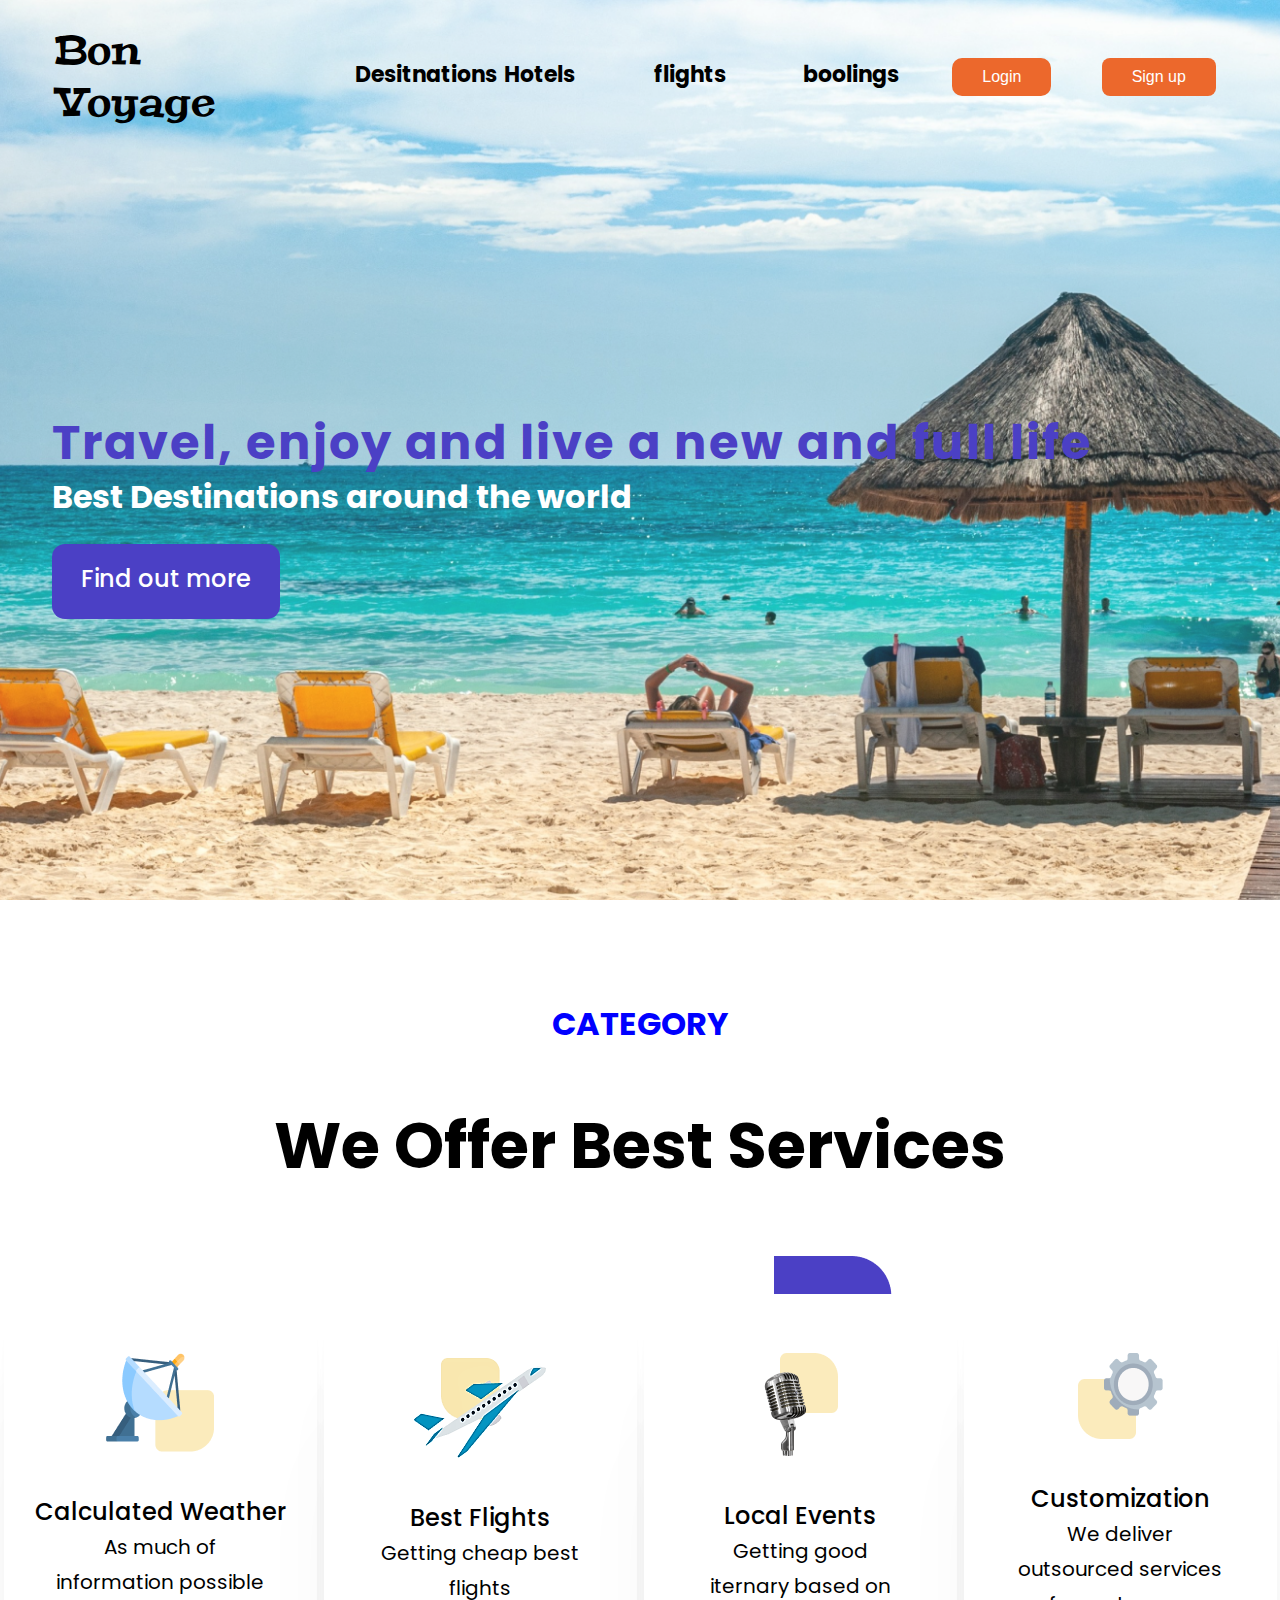
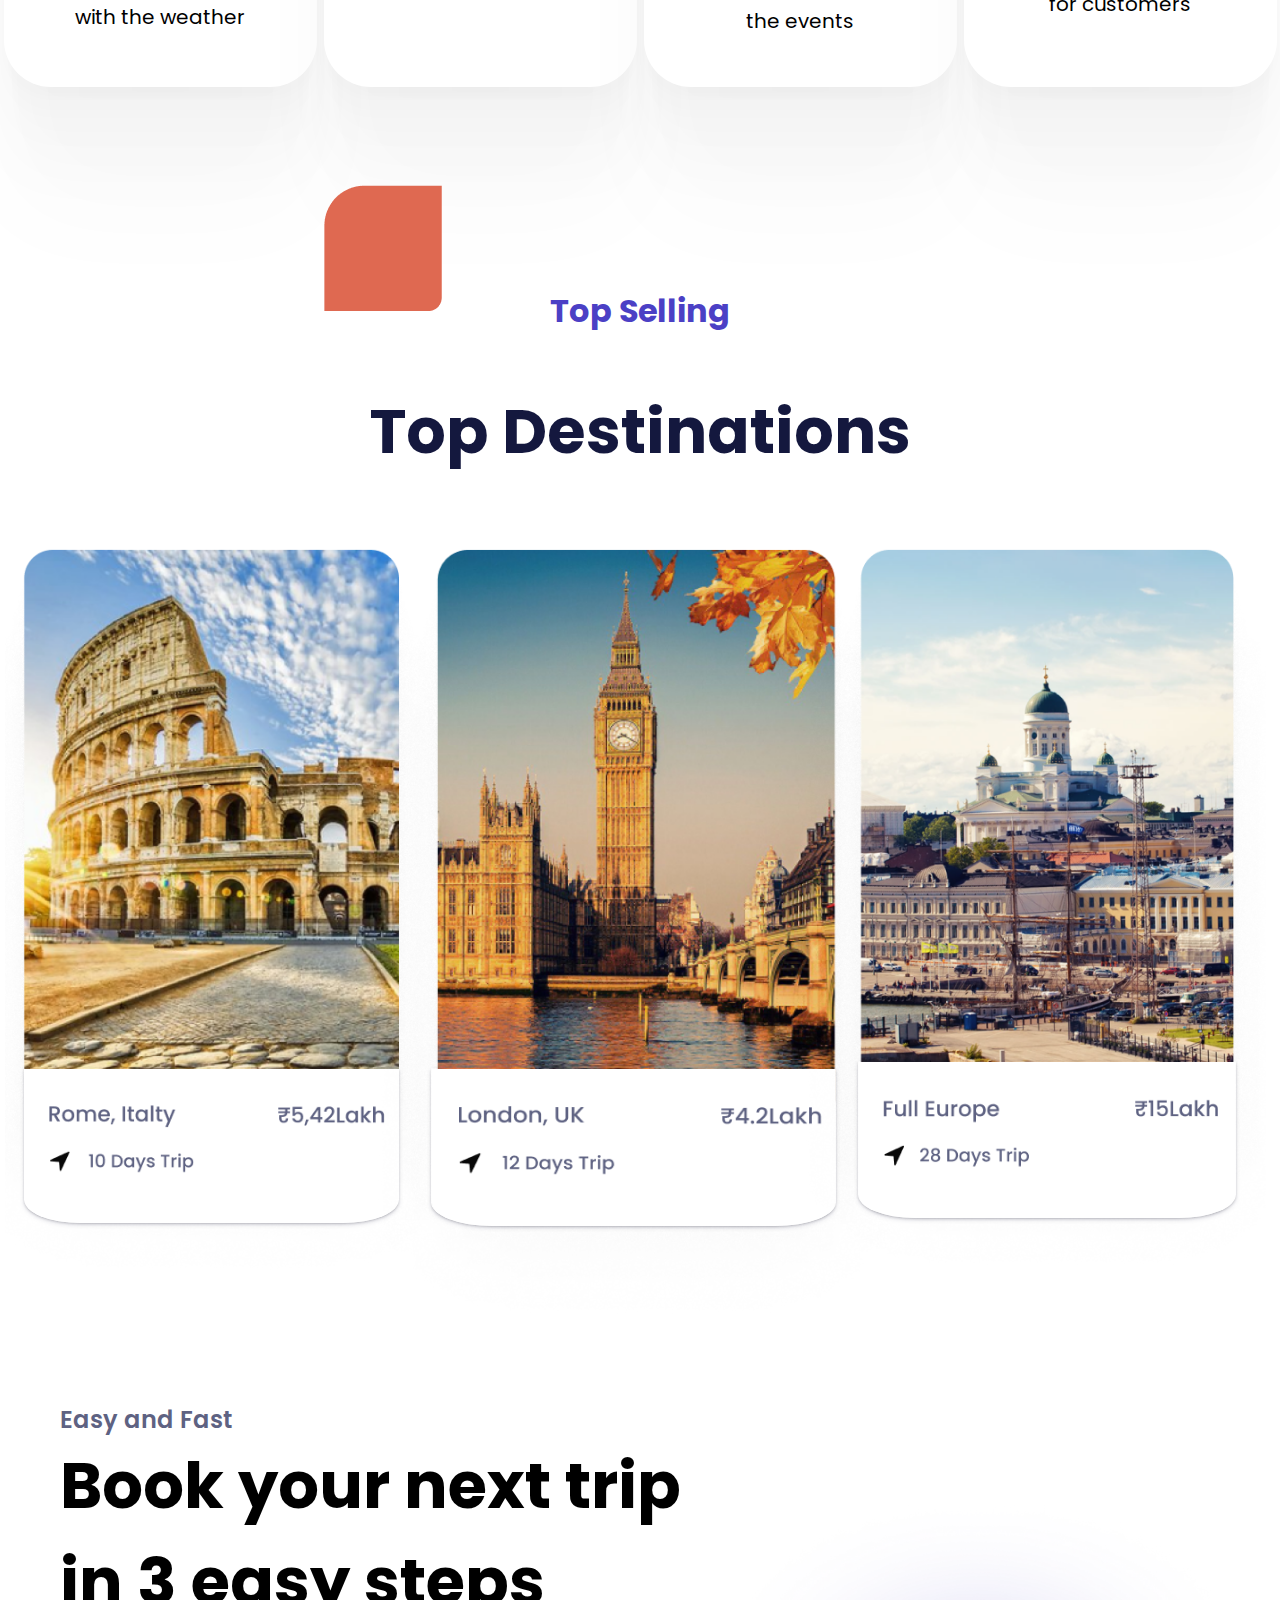
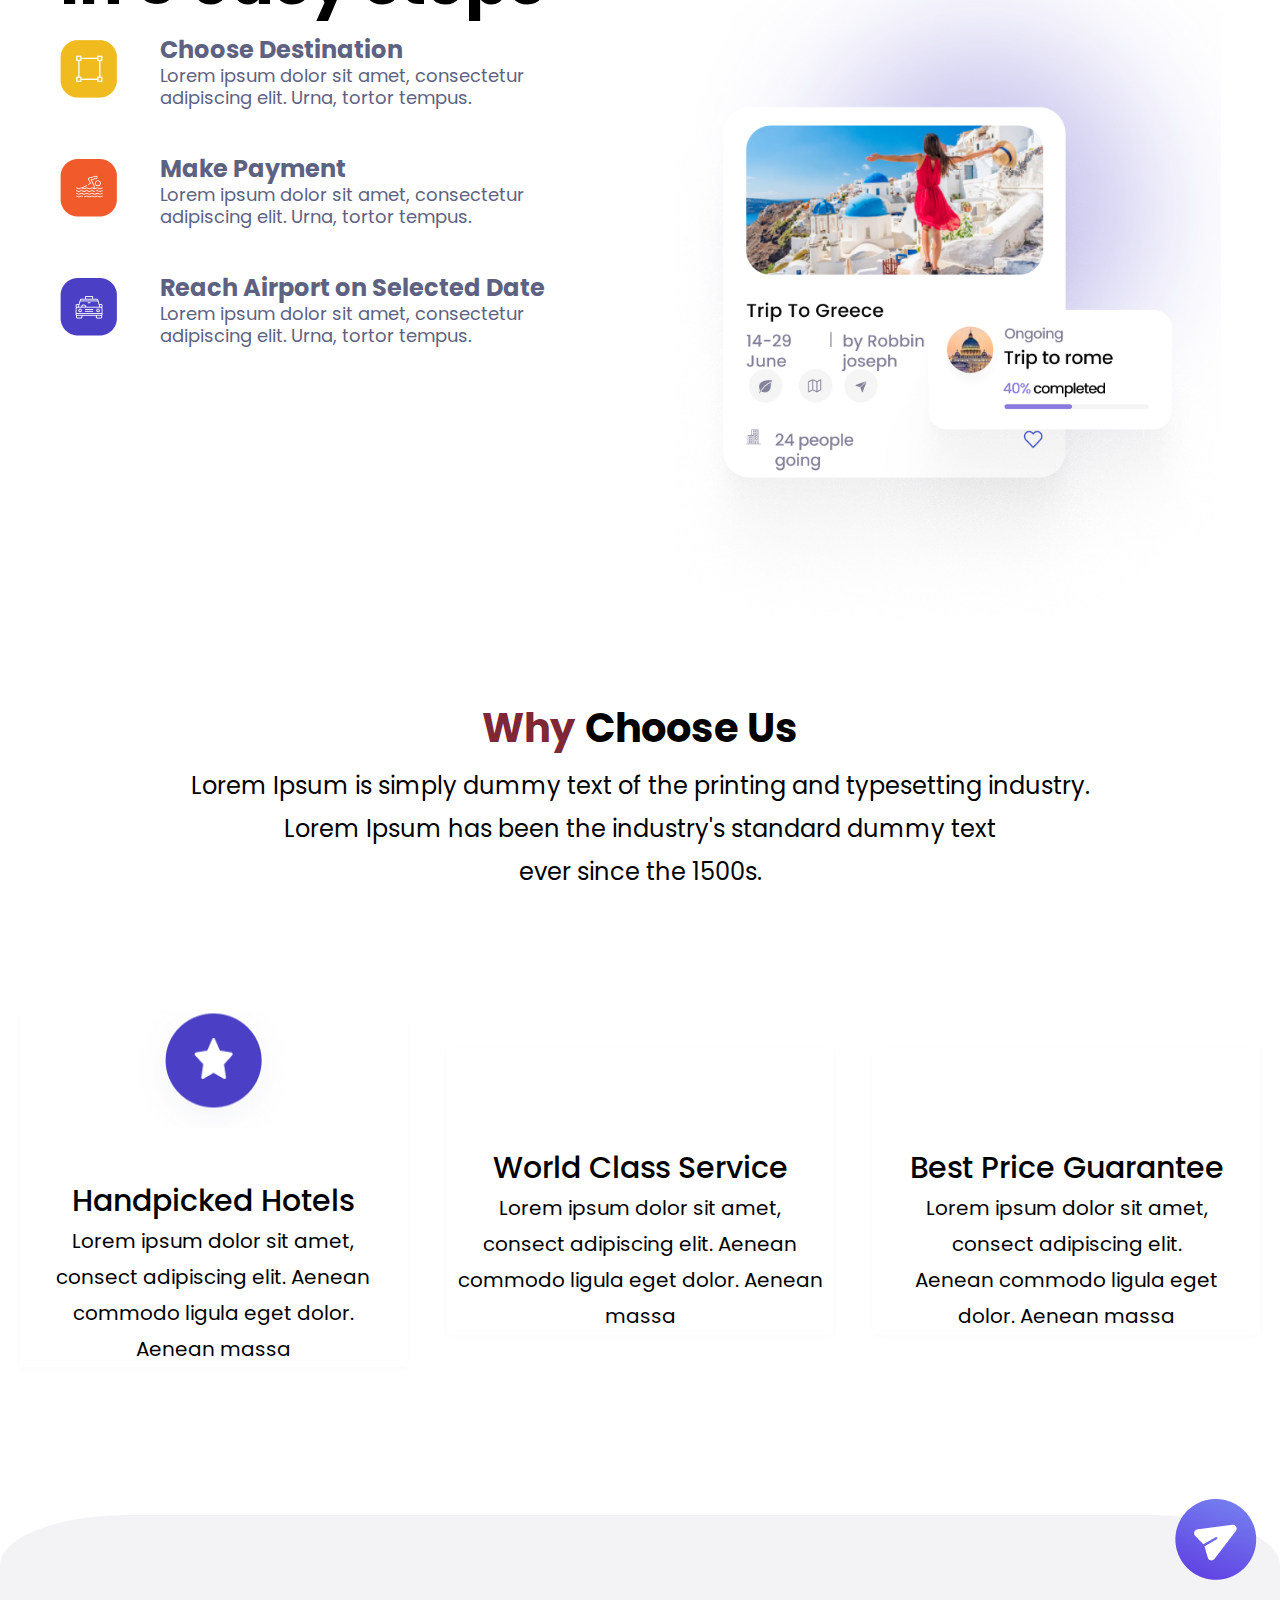
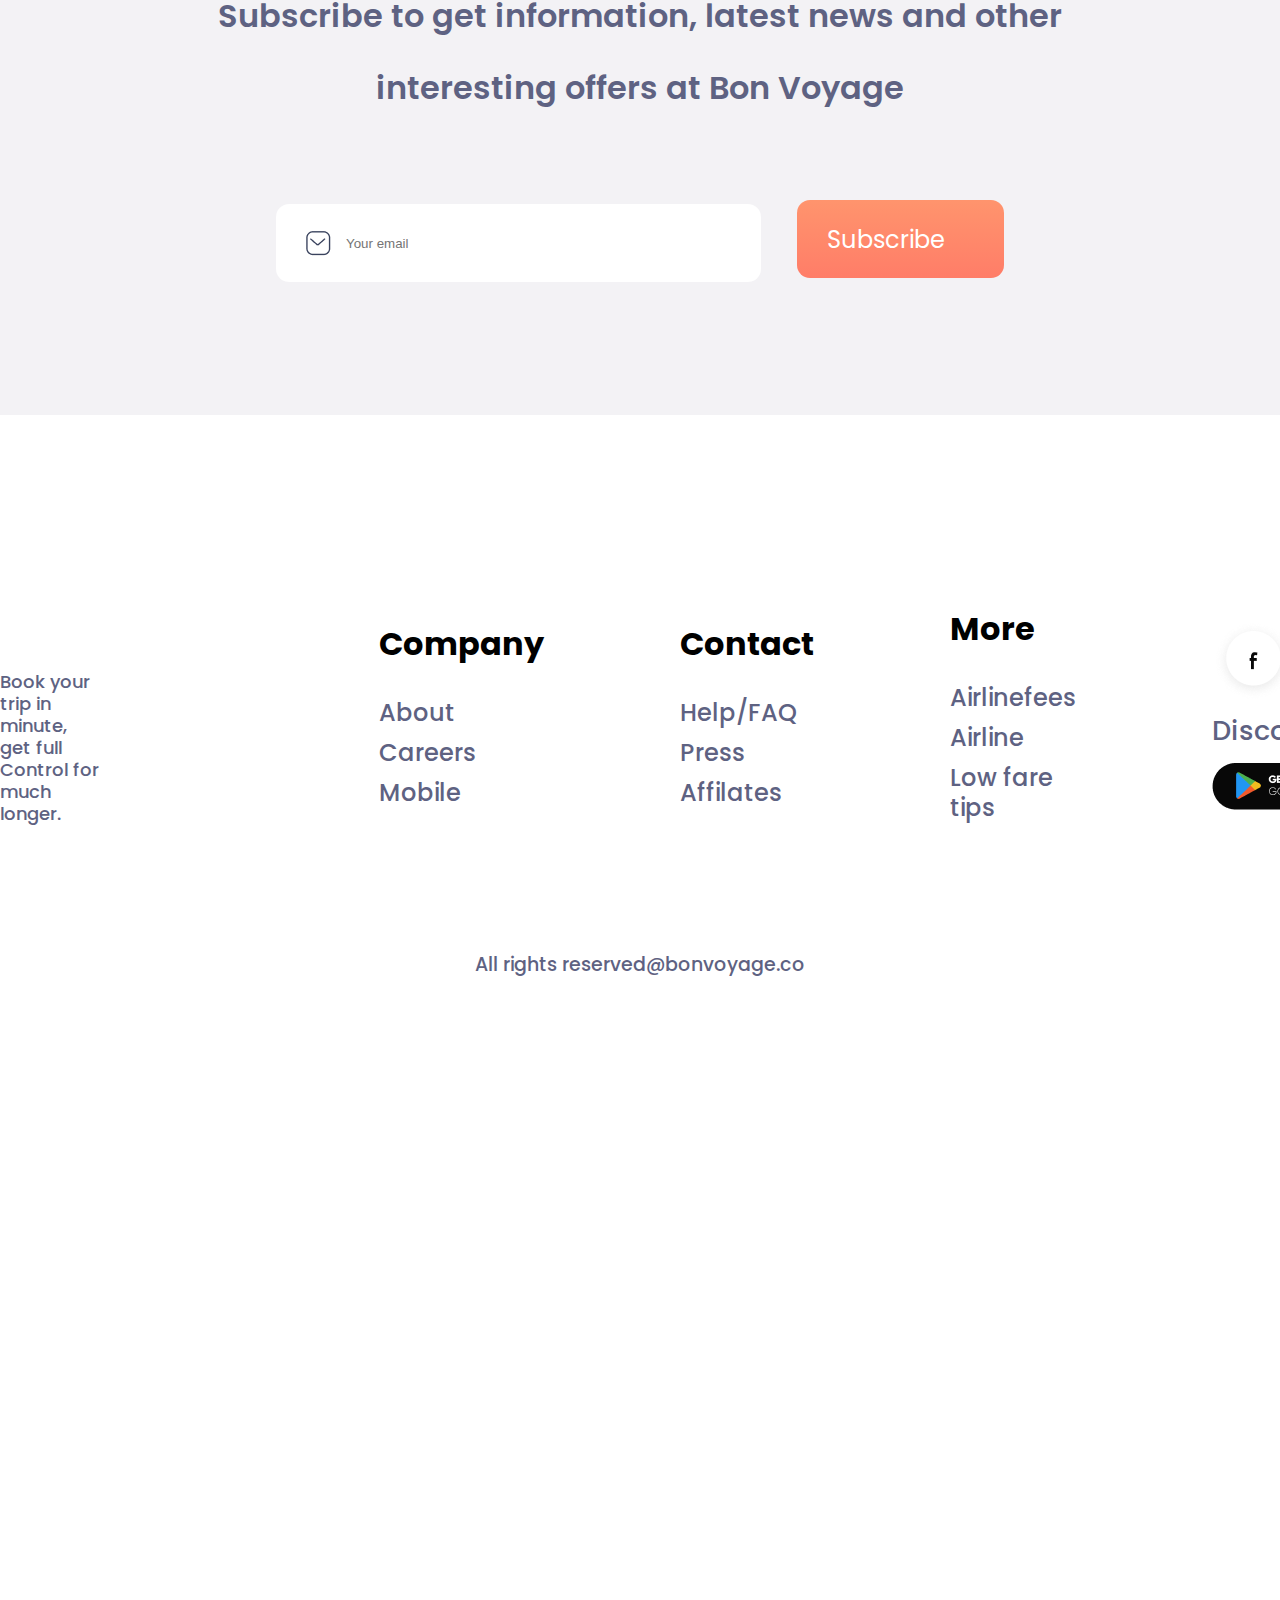
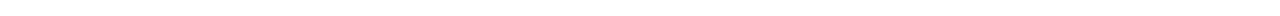
==== commit 39349ea0: "created" ====
--- a/task.html
+++ b/task.html
@@ -96,11 +96,7 @@
 
         </div>
 
-        <!-- <div class="blue-top">
-          <img src="./images/blue border.png" alt="blue border" srcset="">
-        </div> 
-         <div class="red-bottom">
-          <img src="./images/red border.png" alt="red border"> -->
+        
 
 
       </div>
--- a/task.css
+++ b/task.css
@@ -649,8 +649,6 @@
   width: 120%;
 }
 img.img-inner {
-  /* background-image: url(./images/Handpicked\ Hotels\ bg\ image\ \(1\).png); */
-
   background-position: center;
   margin: 0;
   padding: 0px;
@@ -669,33 +667,6 @@
   height: 115px;
 }
 
-.yellow1 {
-  background-image: url("./images/World\ Class\ Service\ bg\ image.png");
-  background-repeat: no-repeat;
-  background-position: center;
-
-  padding-top: 25px;
-  height: 126px;
-}
-.orange1 {
-  background-image: url("./images/Best\ Price\ Guarantee\ bg\ image.png");
-  background-repeat: no-repeat;
-  background-position: center;
-
-  padding-top: 25px;
-  height: 126px;
-}
-
-div.orange-rectangel {
-  display: flex;
-  padding-right: 400px;
-  position: absolute;
-  z-index: -1;
-  margin-left: -50px;
-  margin-top: -150px;
-  padding-left: 15px;
-  padding-top: -10px;
-}
 div.blue-border {
   display: flex;
   padding-right: 200px;
@@ -715,3 +686,16 @@
   padding-bottom: 10%;
   padding-top: 19%;
 }
+img.bottom-img{
+   border-bottom-left-radius: 15%;
+   border-bottom-right-radius: 15%;
+}
+img.bottom-img2{
+  border-bottom-left-radius: 15%;
+  border-bottom-right-radius: 15%;
+}
+
+img.bottom-img3{
+  border-bottom-left-radius: 15%;
+  border-bottom-right-radius: 15%;
+}